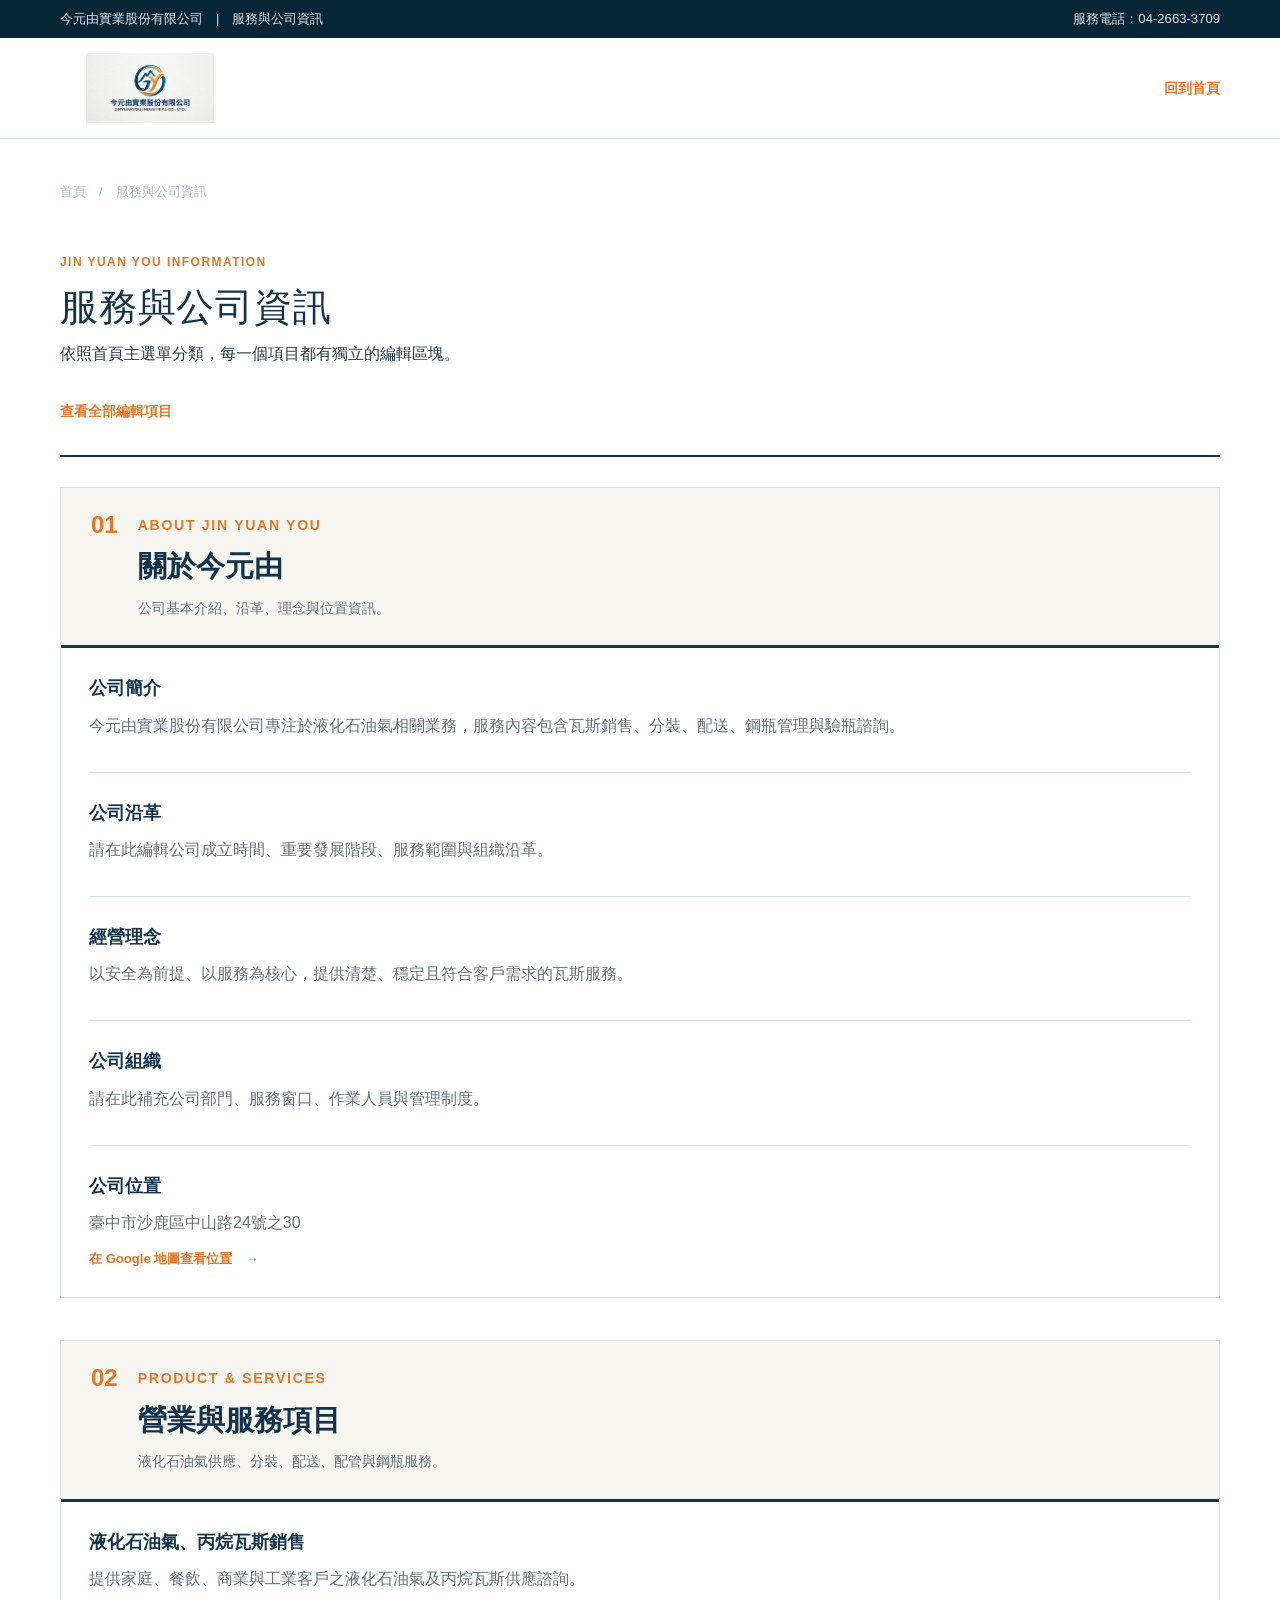
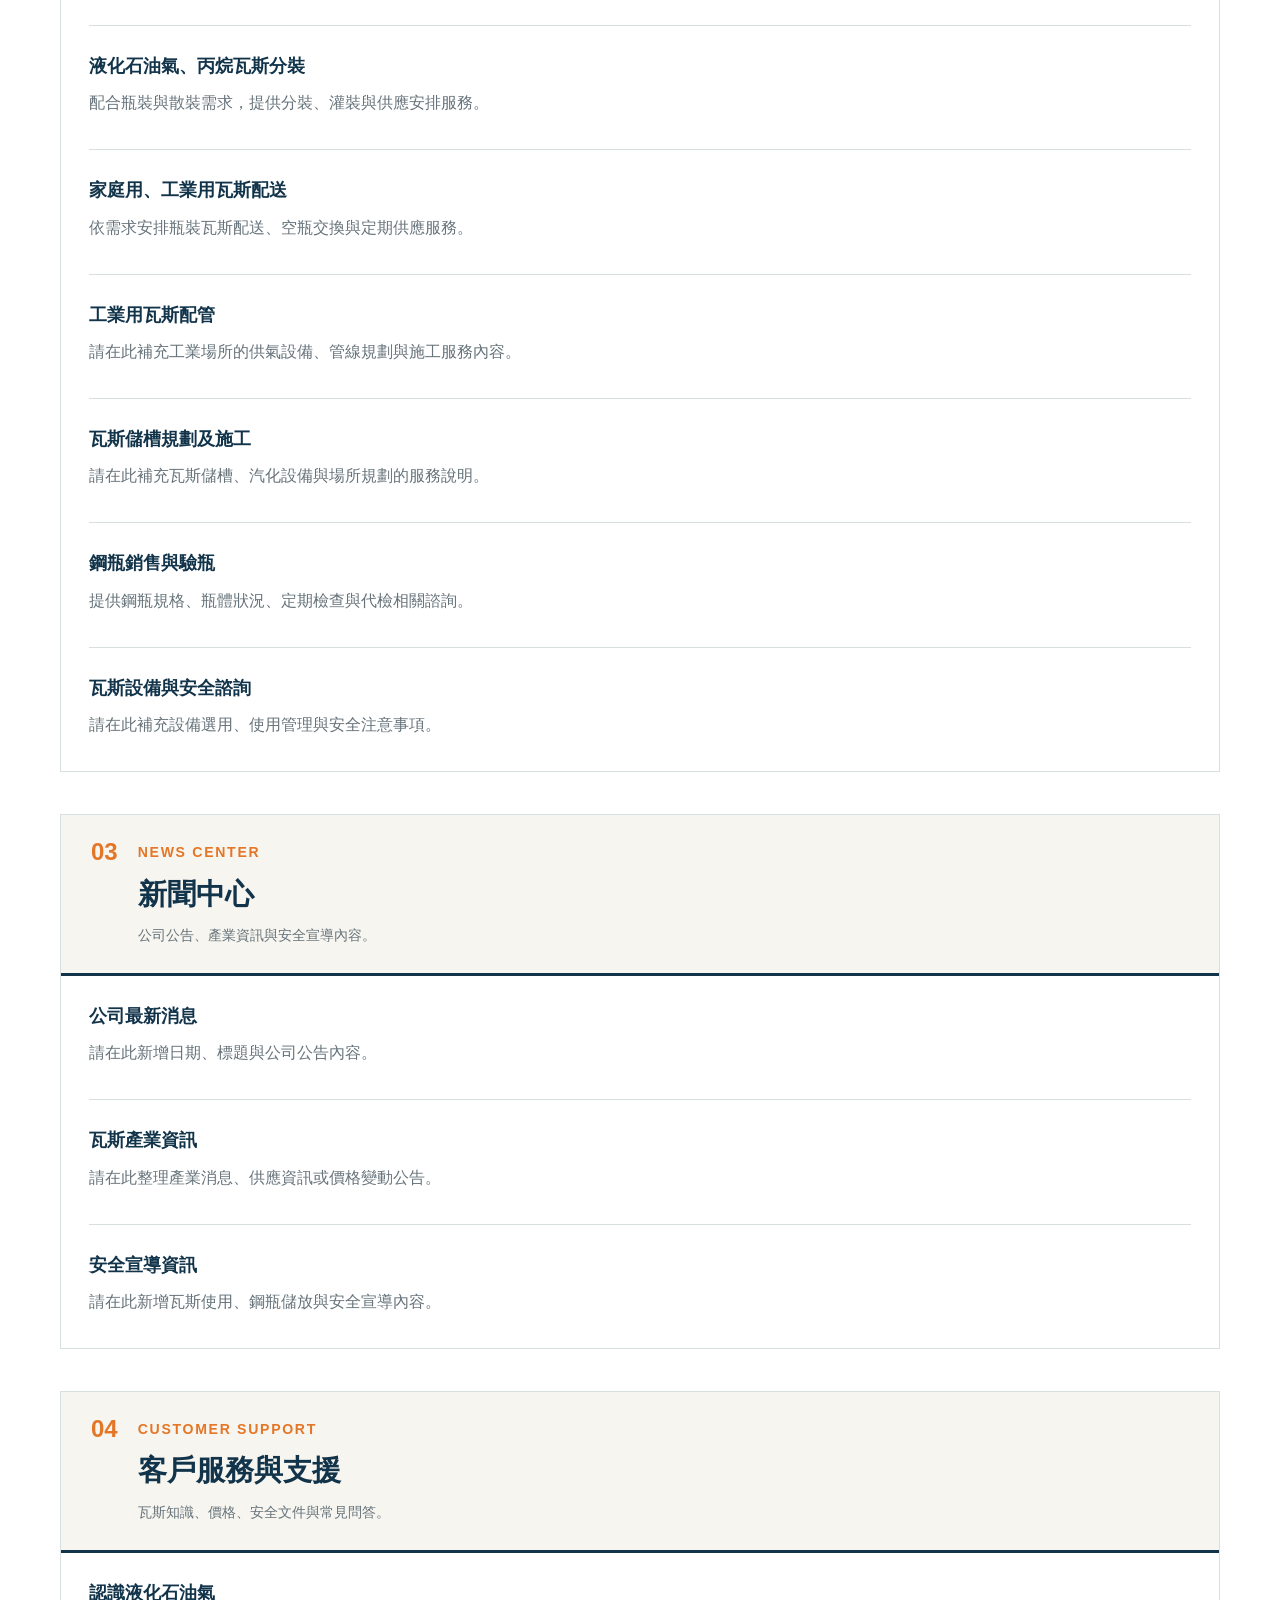
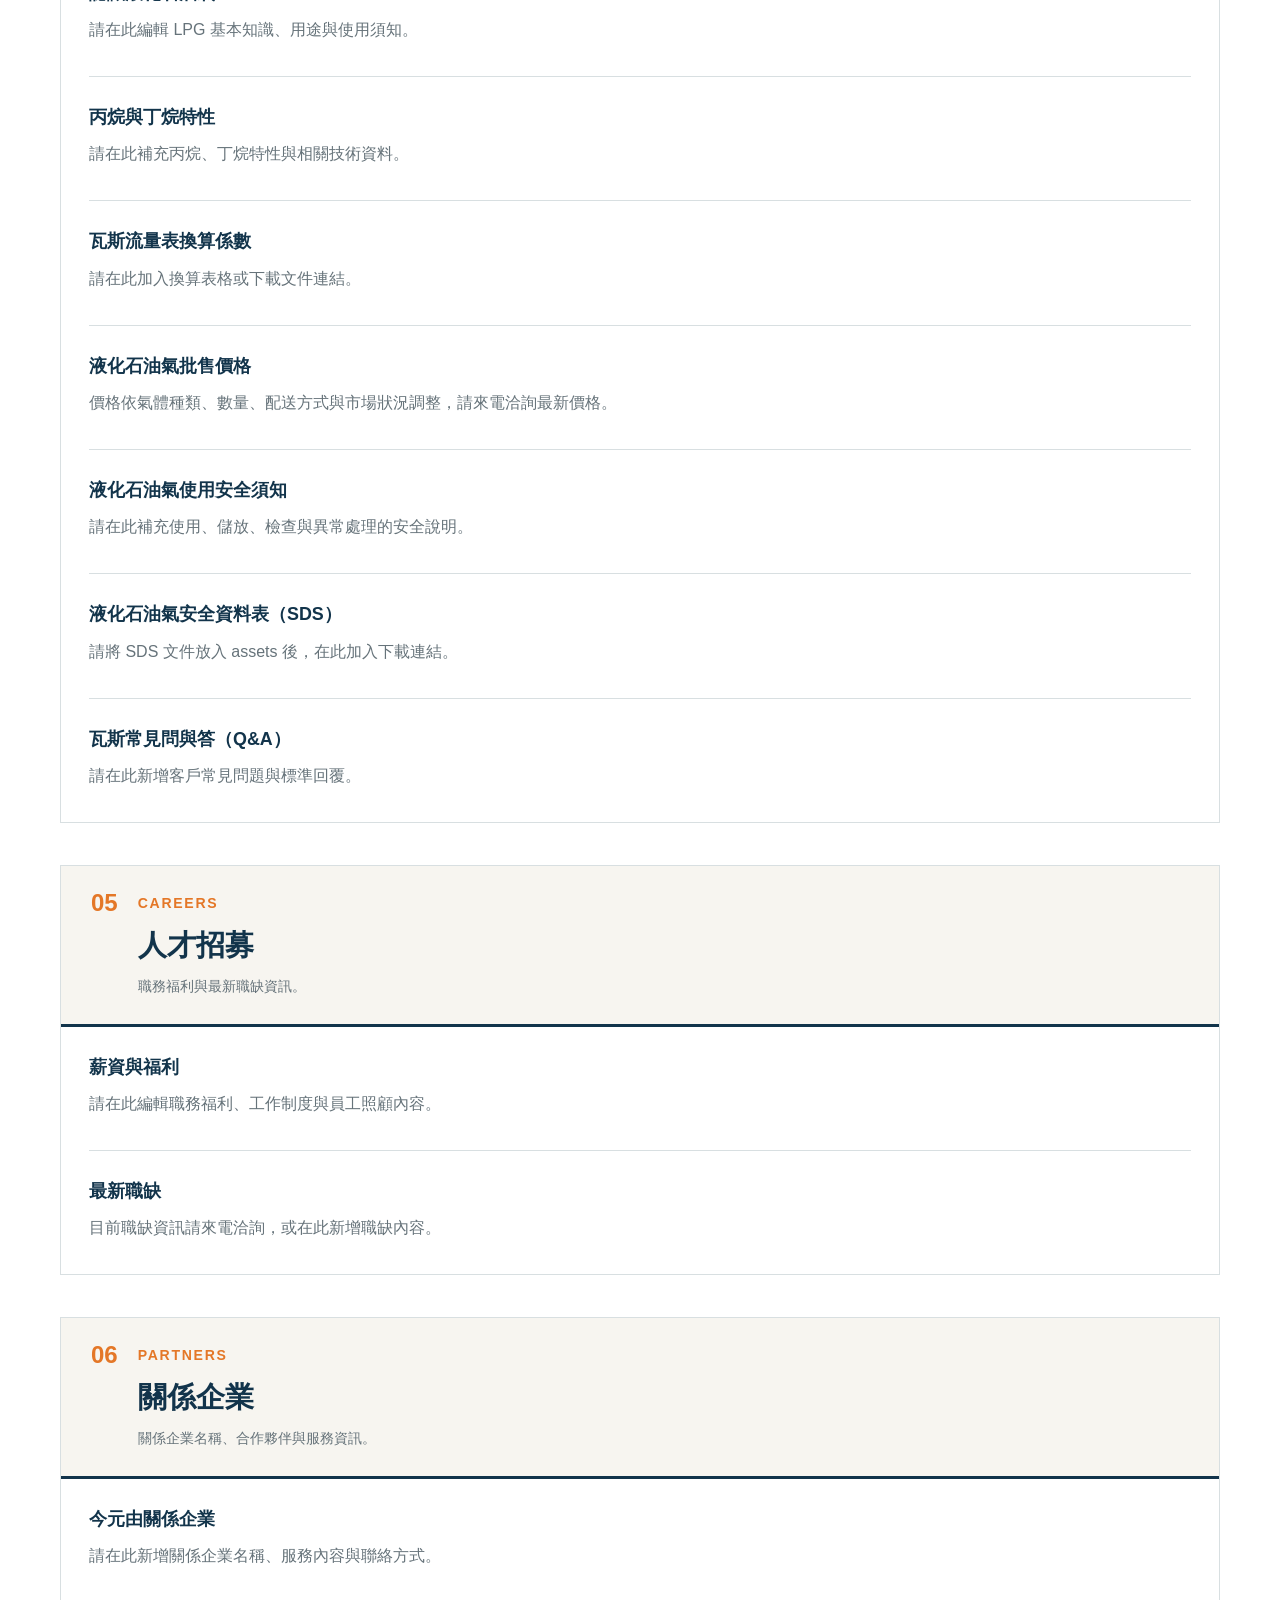
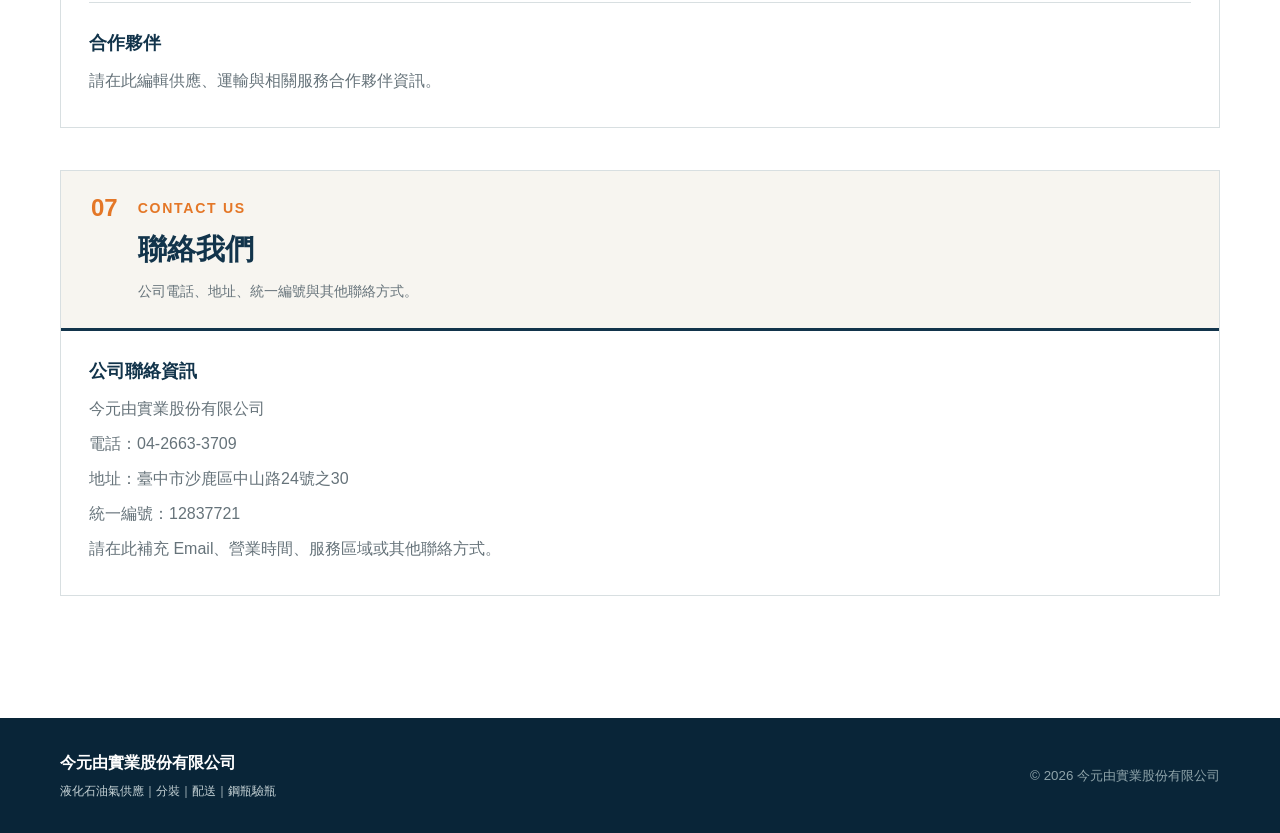
==== pages.html @ 60622612 "設定 Google 搜尋結果網站圖示" ====
<!DOCTYPE html>
<html lang="zh-Hant">
<head>
  <meta charset="UTF-8">
  <meta name="viewport" content="width=device-width, initial-scale=1.0">
  <meta name="description" content="今元由實業股份有限公司服務與公司資訊：液化石油氣銷售、分裝、配送、鋼瓶驗瓶、安全資料與聯絡方式。">
  <meta name="robots" content="index, follow">
  <link rel="canonical" href="https://www.jyulpg.com.tw/pages.html">
  <link rel="icon" type="image/svg+xml" href="/assets/favicon-logo.svg">
  <link rel="shortcut icon" type="image/svg+xml" href="/assets/favicon-logo.svg">
  <meta property="og:type" content="website">
  <meta property="og:locale" content="zh_TW">
  <meta property="og:title" content="服務與公司資訊｜今元由實業股份有限公司">
  <meta property="og:description" content="查看今元由實業股份有限公司的公司介紹、瓦斯服務、客戶支援與聯絡資訊。">
  <meta property="og:url" content="https://www.jyulpg.com.tw/pages.html">
  <meta property="og:image" content="https://www.jyulpg.com.tw/assets/favicon-logo.svg">
  <meta property="og:image:type" content="image/svg+xml">
  <meta property="og:image:width" content="300">
  <meta property="og:image:height" content="300">
  <title>服務與公司資訊｜今元由實業股份有限公司</title>
  <link rel="stylesheet" href="styles.css">
</head>
<body class="editable-page">
  <div class="utility-bar"><div class="container utility-inner"><span>今元由實業股份有限公司　|　服務與公司資訊</span><span>服務電話：04-2663-3709</span></div></div>
  <header class="site-header"><div class="container page-header"><a class="brand" href="https://jyulpg20010717.github.io/" aria-label="回到首頁"><img src="assets/logo.png" alt="今元由實業股份有限公司標誌"><span class="brand-name">今元由實業股份有限公司<small>JIN YUAN YOU INDUSTRIAL CO., LTD.</small></span></a><a class="back-home" href="https://jyulpg20010717.github.io/">回到首頁</a></div></header>
  <main class="page-main container">
    <p class="breadcrumb"><a href="https://jyulpg20010717.github.io/">首頁</a>　/　服務與公司資訊</p>
    <section class="page-intro"><p class="kicker">JIN YUAN YOU INFORMATION</p><h1>服務與公司資訊</h1><p>依照首頁主選單分類，每一個項目都有獨立的編輯區塊。</p><a class="all-content-link" href="pages.html">查看全部編輯項目</a></section>
    <section class="menu-category" id="about-menu"><div class="category-heading"><span>01</span><div><p class="kicker">ABOUT JIN YUAN YOU</p><h2>關於今元由</h2><p>公司基本介紹、沿革、理念與位置資訊。</p></div></div><div class="category-content"><section id="company-intro" class="editable-section"><h3>公司簡介</h3><p>今元由實業股份有限公司專注於液化石油氣相關業務，服務內容包含瓦斯銷售、分裝、配送、鋼瓶管理與驗瓶諮詢。</p></section><section id="company-history" class="editable-section"><h3>公司沿革</h3><p>請在此編輯公司成立時間、重要發展階段、服務範圍與組織沿革。</p></section><section id="business-philosophy" class="editable-section"><h3>經營理念</h3><p>以安全為前提、以服務為核心，提供清楚、穩定且符合客戶需求的瓦斯服務。</p></section><section id="organization" class="editable-section"><h3>公司組織</h3><p>請在此補充公司部門、服務窗口、作業人員與管理制度。</p></section><section id="company-location" class="editable-section"><h3>公司位置</h3><p>臺中市沙鹿區中山路24號之30</p><a class="text-link" href="https://www.google.com/maps/place/%E4%BB%8A%E5%85%83%E7%94%B1%E5%AF%A6%E6%A5%AD%E8%82%A1%E4%BB%BD%E6%9C%89%E9%99%90%E5%85%AC%E5%8F%B8/@24.2460235,120.5836838,16z" target="_blank" rel="noopener">在 Google 地圖查看位置　→</a></section></div></section>
    <section class="menu-category" id="services-menu"><div class="category-heading"><span>02</span><div><p class="kicker">PRODUCT &amp; SERVICES</p><h2>營業與服務項目</h2><p>液化石油氣供應、分裝、配送、配管與鋼瓶服務。</p></div></div><div class="category-content"><section id="gas-sales" class="editable-section"><h3>液化石油氣、丙烷瓦斯銷售</h3><p>提供家庭、餐飲、商業與工業客戶之液化石油氣及丙烷瓦斯供應諮詢。</p></section><section id="gas-filling" class="editable-section"><h3>液化石油氣、丙烷瓦斯分裝</h3><p>配合瓶裝與散裝需求，提供分裝、灌裝與供應安排服務。</p></section><section id="gas-delivery" class="editable-section"><h3>家庭用、工業用瓦斯配送</h3><p>依需求安排瓶裝瓦斯配送、空瓶交換與定期供應服務。</p></section><section id="gas-piping" class="editable-section"><h3>工業用瓦斯配管</h3><p>請在此補充工業場所的供氣設備、管線規劃與施工服務內容。</p></section><section id="gas-tank" class="editable-section"><h3>瓦斯儲槽規劃及施工</h3><p>請在此補充瓦斯儲槽、汽化設備與場所規劃的服務說明。</p></section><section id="gas-bottle" class="editable-section"><h3>鋼瓶銷售與驗瓶</h3><p>提供鋼瓶規格、瓶體狀況、定期檢查與代檢相關諮詢。</p></section><section id="gas-equipment" class="editable-section"><h3>瓦斯設備與安全諮詢</h3><p>請在此補充設備選用、使用管理與安全注意事項。</p></section></div></section>
    <section class="menu-category" id="news-menu"><div class="category-heading"><span>03</span><div><p class="kicker">NEWS CENTER</p><h2>新聞中心</h2><p>公司公告、產業資訊與安全宣導內容。</p></div></div><div class="category-content"><section id="company-news" class="editable-section"><h3>公司最新消息</h3><p>請在此新增日期、標題與公司公告內容。</p></section><section id="industry-news" class="editable-section"><h3>瓦斯產業資訊</h3><p>請在此整理產業消息、供應資訊或價格變動公告。</p></section><section id="safety-news" class="editable-section"><h3>安全宣導資訊</h3><p>請在此新增瓦斯使用、鋼瓶儲放與安全宣導內容。</p></section></div></section>
    <section class="menu-category" id="support-menu"><div class="category-heading"><span>04</span><div><p class="kicker">CUSTOMER SUPPORT</p><h2>客戶服務與支援</h2><p>瓦斯知識、價格、安全文件與常見問答。</p></div></div><div class="category-content"><section id="lpg-knowledge" class="editable-section"><h3>認識液化石油氣</h3><p>請在此編輯 LPG 基本知識、用途與使用須知。</p></section><section id="gas-properties" class="editable-section"><h3>丙烷與丁烷特性</h3><p>請在此補充丙烷、丁烷特性與相關技術資料。</p></section><section id="flow-rate" class="editable-section"><h3>瓦斯流量表換算係數</h3><p>請在此加入換算表格或下載文件連結。</p></section><section id="lpg-price" class="editable-section"><h3>液化石油氣批售價格</h3><p>價格依氣體種類、數量、配送方式與市場狀況調整，請來電洽詢最新價格。</p></section><section id="gas-safety" class="editable-section"><h3>液化石油氣使用安全須知</h3><p>請在此補充使用、儲放、檢查與異常處理的安全說明。</p></section><section id="lpg-sds" class="editable-section"><h3>液化石油氣安全資料表（SDS）</h3><p>請將 SDS 文件放入 assets 後，在此加入下載連結。</p></section><section id="gas-qa" class="editable-section"><h3>瓦斯常見問與答（Q&amp;A）</h3><p>請在此新增客戶常見問題與標準回覆。</p></section></div></section>
    <section class="menu-category" id="careers-menu"><div class="category-heading"><span>05</span><div><p class="kicker">CAREERS</p><h2>人才招募</h2><p>職務福利與最新職缺資訊。</p></div></div><div class="category-content"><section id="benefits" class="editable-section"><h3>薪資與福利</h3><p>請在此編輯職務福利、工作制度與員工照顧內容。</p></section><section id="jobs" class="editable-section"><h3>最新職缺</h3><p>目前職缺資訊請來電洽詢，或在此新增職缺內容。</p></section></div></section>
    <section class="menu-category" id="partners-menu"><div class="category-heading"><span>06</span><div><p class="kicker">PARTNERS</p><h2>關係企業</h2><p>關係企業名稱、合作夥伴與服務資訊。</p></div></div><div class="category-content"><section id="partners" class="editable-section"><h3>今元由關係企業</h3><p>請在此新增關係企業名稱、服務內容與聯絡方式。</p></section><section id="cooperation" class="editable-section"><h3>合作夥伴</h3><p>請在此編輯供應、運輸與相關服務合作夥伴資訊。</p></section></div></section>
    <section class="menu-category" id="contact-menu"><div class="category-heading"><span>07</span><div><p class="kicker">CONTACT US</p><h2>聯絡我們</h2><p>公司電話、地址、統一編號與其他聯絡方式。</p></div></div><div class="category-content"><section id="contact-info" class="editable-section"><h3>公司聯絡資訊</h3><p>今元由實業股份有限公司</p><p>電話：04-2663-3709</p><p>地址：臺中市沙鹿區中山路24號之30</p><p>統一編號：12837721</p><p>請在此補充 Email、營業時間、服務區域或其他聯絡方式。</p></section></div></section>
  </main>
  <footer class="site-footer"><div class="container footer-inner"><div><strong>今元由實業股份有限公司</strong><p>液化石油氣供應｜分裝｜配送｜鋼瓶驗瓶</p></div><small>© <span id="year"></span> 今元由實業股份有限公司</small></div></footer>
  <script src="script.js"></script>
</body>
</html>
---- styles.css ----
:root { --navy:#12344b; --deep:#092538; --orange:#e47727; --cream:#f7f5f0; --paper:#fff; --ink:#263b48; --muted:#66737a; --line:#d8dfe1; }
* { box-sizing:border-box; }
html { scroll-behavior:smooth; }
body { margin:0; color:var(--ink); background:var(--paper); font-family:"Noto Sans TC",sans-serif; line-height:1.75; }
a { color:inherit; text-decoration:none; }
button,input,textarea { font:inherit; }
.container { width:min(1160px,calc(100% - 40px)); margin:0 auto; }
.utility-bar { background:var(--deep); color:#dce5e8; font-size:.82rem; }
.utility-inner { min-height:38px; display:flex; align-items:center; justify-content:space-between; }
.site-header { background:#fff; border-bottom:1px solid var(--line); position:sticky; top:0; z-index:10; }
.header-inner { min-height:86px; display:flex; align-items:center; justify-content:space-between; gap:28px; }
.brand { display:flex; align-items:center; gap:13px; color:var(--navy); }
.brand-mark { width:45px; height:45px; display:grid; place-items:center; background:var(--orange); color:#fff; font-weight:900; letter-spacing:.04em; }
.brand-name { font-size:1.12rem; font-weight:900; letter-spacing:.05em; line-height:1.3; }
.brand-name small { display:block; color:#849096; font-size:.56rem; letter-spacing:.08em; font-weight:400; }
.main-nav { display:flex; align-items:center; gap:4px; }
.main-nav a { padding:28px 15px; color:#40545d; font-size:.92rem; border-bottom:3px solid transparent; }
.main-nav a:hover,.main-nav a:focus { color:var(--orange); border-bottom-color:var(--orange); }
.main-nav .nav-contact { background:var(--orange); color:#fff; margin-left:10px; padding:10px 19px; border-bottom:0; }
.nav-toggle { display:none; border:1px solid var(--line); background:#fff; color:var(--navy); padding:6px 12px; cursor:pointer; }
.hero { background:linear-gradient(110deg,var(--deep) 0%,var(--navy) 58%,#1c5268 100%); color:#fff; border-bottom:7px solid var(--orange); }
.hero-inner { min-height:445px; display:grid; grid-template-columns:1.35fr .65fr; align-items:center; gap:60px; padding:52px 0; }
.breadcrumb { color:#afc1c7; font-size:.8rem; margin:0 0 24px; }
.kicker { color:var(--orange); font-size:.75rem; font-weight:700; letter-spacing:.12em; margin:0 0 9px; }
.hero .kicker { color:#ffb77d; }
h1,h2,h3,p { margin-top:0; }
h1 { font-size:clamp(2.3rem,4vw,3.8rem); line-height:1.28; letter-spacing:.02em; margin-bottom:17px; font-weight:500; }
h1 strong { color:#fff; font-weight:900; }
.hero-text { max-width:650px; color:#dbe5e7; font-size:1rem; }
.hero-links { display:flex; gap:12px; margin-top:27px; flex-wrap:wrap; }
.button { display:inline-block; border:1px solid transparent; padding:9px 22px; font-weight:700; cursor:pointer; }
.button-primary { background:var(--orange); color:#fff; }
.button-primary:hover { background:#c95d13; }
.button-outline { border-color:#abc2c7; color:#fff; }
.button-outline:hover { border-color:#fff; }
.hero-notice { background:#fff; color:var(--ink); border-top:5px solid var(--orange); padding:27px 28px 24px; box-shadow:0 12px 28px #06182455; }
.notice-title { color:var(--navy); font-size:1.2rem; font-weight:900; border-bottom:1px solid var(--line); padding-bottom:12px; }
.notice-date { color:var(--orange); font-size:.8rem; margin-top:15px; }
.hero-notice p { color:var(--muted); font-size:.88rem; line-height:1.8; }
.hero-notice a,.text-link,.information-card b,.service-entry a { color:var(--orange); font-weight:700; font-size:.86rem; }
.quick-links { background:var(--cream); border-bottom:1px solid var(--line); }
.quick-grid { display:grid; grid-template-columns:repeat(4,1fr); }
.quick-grid>a { display:flex; align-items:center; gap:12px; min-height:102px; padding:17px 19px; border-right:1px solid var(--line); }
.quick-grid>a:first-child { border-left:1px solid var(--line); }
.quick-icon { color:var(--orange); font-weight:900; font-size:1.2rem; }
.quick-grid b,.quick-grid small { display:block; }
.quick-grid b { color:var(--navy); font-size:.9rem; }
.quick-grid small { color:var(--muted); font-size:.74rem; }
.quick-grid i { color:var(--orange); font-style:normal; margin-left:auto; }
.content-section { padding:78px 0; }
.two-column { display:grid; grid-template-columns:.72fr 1.28fr; gap:80px; }
.section-heading h2,.section-title-row h2,.safety-copy h2,.contact-copy h2 { color:var(--navy); font-size:2.1rem; line-height:1.35; margin:0; }
.heading-line { width:48px; height:3px; background:var(--orange); display:block; margin-top:19px; }
.section-text h3 { color:var(--navy); font-size:1.35rem; margin-bottom:15px; }
.section-text p { color:var(--muted); font-size:.95rem; }
.services-section { background:var(--cream); border-top:1px solid #ebe8df; border-bottom:1px solid #ebe8df; }
.section-title-row { display:flex; align-items:end; justify-content:space-between; gap:30px; margin-bottom:28px; }
.section-title-row>p { max-width:390px; color:var(--muted); margin:0; font-size:.9rem; }
.service-list { border-top:2px solid var(--navy); }
.service-entry { display:grid; grid-template-columns:60px 1fr 130px; align-items:center; gap:20px; padding:22px 15px; border-bottom:1px solid var(--line); }
.service-entry>span { color:var(--orange); font-size:1.25rem; font-weight:900; }
.service-entry h3 { color:var(--navy); margin:0 0 3px; font-size:1.1rem; }
.service-entry p { color:var(--muted); margin:0; font-size:.88rem; }
.service-entry a { text-align:right; }
.safety-section { background:var(--navy); color:#fff; padding:68px 0; }
.safety-grid { display:grid; grid-template-columns:1fr 1fr; gap:75px; align-items:center; }
.safety-copy h2 { color:#fff; margin-bottom:17px; }
.safety-copy>p:last-child { color:#c9d8dc; max-width:530px; }
.safety-points { border-left:1px solid #6c8992; }
.safety-points>div { display:flex; gap:25px; padding:14px 0 14px 25px; border-bottom:1px solid #416471; }
.safety-points b { color:#ffb77d; min-width:62px; }
.safety-points span { color:#dce7e9; font-size:.9rem; }
.information-grid { display:grid; grid-template-columns:repeat(3,1fr); gap:20px; }
.information-card { display:block; border:1px solid var(--line); border-top:4px solid var(--orange); padding:25px 23px; background:#fff; }
.information-card:hover { box-shadow:0 8px 20px #14334818; }
.information-card>span { color:var(--orange); font-size:.75rem; font-weight:700; }
.information-card h3 { color:var(--navy); margin:9px 0 10px; font-size:1.12rem; }
.information-card p { color:var(--muted); font-size:.86rem; min-height:58px; }
.contact-section { background:#eef2f2; padding:78px 0; }
.contact-grid { display:grid; grid-template-columns:1fr 1fr; gap:65px; }
.contact-copy h2 { margin-bottom:15px; }
.contact-copy>p { color:var(--muted); }
dl { margin:25px 0; }
dl div { display:flex; padding:9px 0; border-bottom:1px solid #d4dddd; font-size:.9rem; }
dt { width:85px; color:#718087; }
dd { margin:0; color:var(--navy); font-weight:700; }
.contact-panel { background:#fff; padding:29px 31px; border-top:4px solid var(--navy); }
.contact-panel h3 { color:var(--navy); margin-bottom:5px; }
.contact-panel>p { color:var(--muted); font-size:.85rem; }
.contact-form { display:grid; gap:13px; }
.contact-form label { color:var(--navy); font-size:.86rem; font-weight:700; }
.contact-form input,.contact-form textarea { display:block; width:100%; margin-top:5px; padding:10px 12px; border:1px solid var(--line); background:#fafbfb; color:var(--ink); }
.contact-form textarea { resize:vertical; }
.site-footer { background:var(--deep); color:#c5d2d5; padding:31px 0; }
.footer-inner { display:grid; grid-template-columns:1.4fr 1fr auto; gap:30px; align-items:center; }
.footer-inner strong { color:#fff; }
.footer-inner p { margin:4px 0 0; font-size:.77rem; }
.footer-inner small { color:#8fa4aa; }
.footer-links { display:flex; gap:16px; flex-wrap:wrap; font-size:.8rem; }
.footer-links a:hover { color:#fff; }
.reveal { opacity:0; transform:translateY(14px); transition:opacity .45s ease,transform .45s ease; }
.reveal.is-visible { opacity:1; transform:none; }
@media (max-width:900px) { .main-nav { display:none; position:absolute; top:86px; left:20px; right:20px; max-height:calc(100dvh - 86px); overflow-y:auto; overscroll-behavior:contain; padding:10px; background:#fff; box-shadow:0 8px 20px #102b3b25; border:1px solid var(--line); flex-direction:column; align-items:stretch; } .main-nav.open { display:flex; } .main-nav a { padding:10px 13px; border-bottom:1px solid var(--line); } .main-nav .nav-contact { margin:5px 0 0; text-align:center; } .nav-toggle { display:block; } .hero-inner,.two-column,.safety-grid,.contact-grid { grid-template-columns:1fr; gap:35px; } .hero-inner { padding:48px 0 60px; } .hero-notice { max-width:540px; } .footer-inner { grid-template-columns:1fr 1fr; } .footer-inner small { grid-column:1/-1; } }
@media (max-width:620px) { .container { width:min(100% - 28px,1160px); } .utility-inner { justify-content:center; text-align:center; padding:7px 0; } .utility-inner span:last-child { display:none; } .brand-name { font-size:1rem; } .brand-name small { display:none; } .quick-grid,.information-grid { grid-template-columns:1fr 1fr; } .quick-grid>a { min-height:88px; padding:12px 10px; } .quick-grid>a:nth-child(odd) { border-left:1px solid var(--line); } .quick-grid>a:nth-child(n+3) { border-top:1px solid var(--line); } .section-title-row { display:block; } .section-title-row>p { margin-top:13px; } .service-entry { grid-template-columns:42px 1fr; gap:10px; padding:18px 5px; } .service-entry a { grid-column:2; text-align:left; } .content-section,.contact-section { padding:55px 0; } .footer-inner { grid-template-columns:1fr; } .footer-inner small { grid-column:auto; } }

.hero-image { position:relative; min-height:310px; background:#d6e0e1; }
.hero-image img { width:100%; height:310px; object-fit:cover; }
.hero-caption { position:absolute; left:0; right:0; bottom:0; padding:14px 18px; background:#092538dd; color:#fff; font-size:1rem; font-weight:700; }
.hero-caption small { color:#ffbd8a; font-size:.76rem; font-weight:400; }
.quick-grid>a { flex-direction:column; align-items:flex-start; justify-content:center; gap:1px; }
.quick-grid>a span { color:var(--muted); font-size:.78rem; }
.quick-grid>a b { font-size:1rem; }
.about-grid { display:grid; grid-template-columns:.65fr 1.35fr; gap:80px; }
.about-copy { max-width:700px; }
.about-copy h3 { color:var(--navy); font-size:1.35rem; }
.about-copy p { color:var(--muted); font-size:.96rem; }
.section-title { margin-bottom:28px; }
.section-title h2 { color:var(--navy); font-size:2.1rem; margin:0 0 5px; }
.section-title>p:last-child { color:var(--muted); margin:0; }
.service-grid { display:grid; grid-template-columns:repeat(3,1fr); gap:20px; }
.service-grid article { background:#fff; border:1px solid var(--line); }
.service-grid article img { width:100%; height:150px; object-fit:cover; border-bottom:3px solid var(--orange); }
.service-grid article>div { padding:18px 19px 20px; }
.service-grid h3 { color:var(--navy); font-size:1.05rem; margin:0 0 7px; }
.service-grid p { color:var(--muted); font-size:.84rem; min-height:50px; margin-bottom:13px; }
.service-grid a { color:var(--orange); font-weight:700; font-size:.82rem; }
.service-text { display:flex; gap:15px; padding:23px 19px; border-top:3px solid var(--navy) !important; }
.service-text>span { color:var(--orange); font-size:1.2rem; font-weight:900; }
.service-text>div { padding:0 !important; }
.service-text p { min-height:0; }
.information-section { background:#fff; border-top:1px solid var(--line); padding:78px 0; }
.information-grid { display:grid; grid-template-columns:1.3fr .7fr; gap:60px; align-items:start; }
.price-block h2,.sds-block h2 { color:var(--navy); font-size:2rem; margin:0 0 10px; }
.intro,.sds-block>p { color:var(--muted); font-size:.88rem; }
table { border-collapse:collapse; width:100%; margin-top:22px; font-size:.86rem; }
th { background:var(--navy); color:#fff; text-align:left; font-weight:500; }
th,td { padding:12px 14px; border:1px solid var(--line); }
td { color:var(--muted); }
.sds-block { background:var(--cream); border-top:4px solid var(--orange); padding:25px 27px; }
.sds-block ul { color:var(--ink); padding-left:20px; font-size:.88rem; }
.sds-block a { color:var(--orange); font-weight:700; font-size:.86rem; }
.contact-grid { display:grid; grid-template-columns:1fr 1fr; gap:70px; }
.contact-grid h2 { color:var(--navy); font-size:2.1rem; margin:0 0 12px; }
.contact-grid>div>p { color:var(--muted); }
.contact-box { background:#fff; padding:28px 30px; border-top:4px solid var(--navy); }
.contact-box h3 { color:var(--navy); margin:0 0 4px; }
.contact-box>p { color:var(--muted); font-size:.83rem; }
.contact-box { padding:0; overflow:hidden; }
.map-heading { display:flex; gap:14px; align-items:center; padding:22px 25px; background:#fff; border-bottom:1px solid var(--line); }
.map-heading h3 { margin:0; color:var(--navy); }
.map-heading p { margin:2px 0 0; color:var(--muted); font-size:.8rem; }
.map-pin { width:38px; height:38px; display:grid; place-items:center; border:2px dotted #ffb49a; border-radius:50%; color:#f4513e; font-size:1.25rem; }
.contact-box iframe { display:block; width:100%; height:315px; border:0; }
.map-link { display:block; padding:13px 25px; color:var(--orange); font-size:.84rem; font-weight:700; background:#fff; }
.contact-grid>div:first-child { background:#fff; padding:27px 28px; }
.contact-grid>div:first-child dl div { background:#fff; padding:17px 0; border-bottom:1px solid var(--line); }
.footer-inner { display:grid; grid-template-columns:1.2fr 1fr auto; gap:30px; align-items:center; }
.footer-inner b { color:#fff; font-size:.82rem; }
@media (max-width:900px) { .about-grid,.information-grid,.contact-grid { grid-template-columns:1fr; gap:35px; } .service-grid { grid-template-columns:repeat(2,1fr); } }
@media (max-width:620px) { .service-grid { grid-template-columns:1fr; } .hero-image,.hero-image img { min-height:220px; height:220px; } table { font-size:.75rem; } th,td { padding:9px 7px; } }

.brand { min-width:230px; }
.brand img { width:220px; height:82px; object-fit:contain; }
.brand-name { display:none; }
.header-inner { min-height:100px; }
.main-nav { gap:0; }
.nav-group { position:relative; }
.nav-group>a span { color:var(--navy); font-size:1rem; }
.dropdown { display:none; position:absolute; top:100%; left:0; width:225px; padding:9px 0; background:#fff; border-top:3px solid var(--orange); box-shadow:0 8px 18px #18384a22; z-index:20; }
.dropdown.wide { width:285px; }
.dropdown.support-menu { width:300px; }
.dropdown a { display:block; padding:8px 17px; border:0; color:var(--ink); white-space:nowrap; font-size:.86rem; }
.dropdown a:hover { color:var(--orange); background:var(--cream); border:0; }
.nav-group:hover .dropdown,.nav-group:focus-within .dropdown { display:block; }
.price-button { background:var(--orange); color:#fff !important; padding:9px 13px !important; margin-left:8px; border:0 !important; }
.hero { background:#dfe8e8; border:0; }
.hero-slides { height:450px; position:relative; overflow:hidden; }
.hero-slides>img { width:100%; height:100%; object-fit:cover; opacity:.94; }
.hero-overlay { position:absolute; inset:0; display:flex; align-items:center; background:linear-gradient(90deg,#092538d9 0%,#0925387d 45%,transparent 80%); color:#fff; }
.hero-overlay h1 { font-size:3rem; margin:0 0 12px; }
.hero-overlay p:not(.kicker) { max-width:510px; color:#e4edef; margin-bottom:22px; }
.feature-strip { background:#fff; border-bottom:1px solid var(--line); }
.feature-grid { display:grid; grid-template-columns:repeat(4,1fr); }
.feature-grid>a { display:grid; grid-template-columns:38px 1fr 18px; gap:9px; align-items:center; min-height:100px; padding:14px; border-right:1px solid var(--line); }
.feature-grid>a:first-child { border-left:1px solid var(--line); }
.feature-grid>a>span { color:var(--orange); font-weight:900; font-size:1.2rem; }
.feature-grid h3 { color:var(--navy); font-size:.95rem; margin:0; }
.feature-grid p { color:var(--muted); font-size:.75rem; margin:2px 0 0; }
.feature-grid>b { color:var(--orange); }
.content-section { padding:75px 0; }
.split { display:grid; grid-template-columns:.7fr 1.3fr; gap:80px; }
.section-title h2 { color:var(--navy); font-size:2.15rem; margin:0; }
.section-title>span { display:block; width:45px; height:3px; background:var(--orange); margin-top:15px; }
.split>div:last-child h3 { color:var(--navy); font-size:1.3rem; }
.split>div:last-child p,.muted { color:var(--muted); font-size:.95rem; }
.services-section { background:var(--cream); padding:75px 0; border-top:1px solid var(--line); border-bottom:1px solid var(--line); }
.centered { text-align:center; }
.centered .kicker,.centered h2 { text-align:center; }
.service-grid { display:grid; grid-template-columns:repeat(3,1fr); gap:20px; }
.service-grid article { background:#fff; border:1px solid var(--line); }
.service-grid article>img { width:100%; height:145px; object-fit:cover; border-bottom:3px solid var(--orange); }
.service-grid article>div { padding:17px 18px 20px; }
.service-grid h3 { color:var(--navy); font-size:1rem; margin:0 0 8px; }
.service-grid p { color:var(--muted); font-size:.83rem; min-height:49px; margin-bottom:12px; }
.service-grid a,.text-link,.safety-box a { color:var(--orange); font-weight:700; font-size:.82rem; }
.service-row { border-top:3px solid var(--navy) !important; padding:20px 19px; }
.service-row>div { padding:0 !important; }
.service-row b { color:var(--orange); font-size:1.1rem; }
.service-row p { min-height:0; }
.information-section { padding:75px 0; }
.info-grid { display:grid; grid-template-columns:1.35fr .65fr; gap:55px; }
.info-grid h2,.news-section h2,.support-section h2,.simple-section h2 { color:var(--navy); font-size:2rem; margin:0 0 8px; }
table { width:100%; border-collapse:collapse; margin-top:22px; font-size:.84rem; }
th { background:var(--navy); color:#fff; padding:11px 13px; text-align:left; font-weight:500; }
td { padding:11px 13px; border:1px solid var(--line); color:var(--muted); }
.safety-box { padding:27px; background:var(--cream); border-top:4px solid var(--orange); }
.safety-box p { color:var(--muted); font-size:.87rem; }
.news-section { padding:65px 0; background:#eef2f2; }
.news-list { border-top:2px solid var(--navy); }
.news-list a { display:grid; grid-template-columns:125px 1fr 25px; gap:15px; padding:15px 10px; border-bottom:1px solid var(--line); color:var(--ink); font-size:.9rem; }
.news-list time { color:var(--orange); }
.news-list b { color:var(--orange); }
.support-section { padding:62px 0; background:var(--navy); color:#fff; }
.support-grid { display:grid; grid-template-columns:1fr 1fr; gap:70px; align-items:center; }
.support-section h2 { color:#fff; }
.support-section p { color:#cbdadd; }
.support-links { border-left:1px solid #77939a; }
.support-links a { display:block; padding:11px 20px; border-bottom:1px solid #446873; color:#fff; }
.support-links a:hover { color:#ffb77d; }
.simple-section { padding:55px 0; }
.simple-section.light { background:var(--cream); }
.simple-section p { color:var(--muted); }
.contact-section { background:#eef2f2; padding:75px 0; }
.contact-grid { display:grid; grid-template-columns:1fr 1fr; gap:65px; }
.contact-grid h2 { color:var(--navy); font-size:2.1rem; margin:0 0 12px; }
.contact-grid>div>p { color:var(--muted); }
dl { margin:25px 0; }
dl div { display:flex; padding:9px 0; border-bottom:1px solid #d4dddd; font-size:.9rem; }
dt { width:85px; color:#718087; }
dd { margin:0; color:var(--navy); font-weight:700; }
.contact-box { background:#fff; padding:28px 30px; border-top:4px solid var(--navy); }
.contact-box h3 { color:var(--navy); margin:0 0 4px; }
.contact-box>p { color:var(--muted); font-size:.83rem; }
.footer-inner { display:grid; grid-template-columns:1.2fr 1fr auto; gap:30px; align-items:center; }
@media (max-width:900px) { .main-nav { align-items:stretch; } .nav-group>a { display:block; } .hero-slides { height:390px; } .feature-grid,.service-grid,.info-grid,.contact-grid,.support-grid,.split { grid-template-columns:1fr 1fr; gap:30px; } .feature-grid>a:nth-child(odd) { border-left:1px solid var(--line); } .dropdown { position:static; width:auto !important; box-shadow:none; border-top:1px solid var(--line); } .nav-group:hover .dropdown { display:none; } .nav-group:focus-within .dropdown { display:block; } }
@media (max-width:900px) { .nav-group.expanded .dropdown { display:block; } }
@media (max-width:620px) { .hero-slides { height:420px; } .hero-overlay h1 { font-size:2.2rem; } .feature-grid,.service-grid,.info-grid,.contact-grid,.support-grid,.split { grid-template-columns:1fr; } .feature-grid>a { border-left:1px solid var(--line); } .news-list a { grid-template-columns:90px 1fr 15px; font-size:.82rem; } .footer-inner { grid-template-columns:1fr; } }

.contact-section .contact-grid { align-items:stretch; }
.contact-section .contact-grid > div:first-child { background:transparent; padding:0; }
.contact-section .contact-grid > div:first-child > p:not(.kicker) { max-width:520px; }
.contact-section dl { display:grid; grid-template-columns:1fr 1fr; gap:22px; margin:25px 0 0; }
.contact-section dl div { display:block; min-height:104px; padding:23px 20px; background:#fff; border:0; text-align:center; box-shadow:0 5px 18px rgba(20,48,63,.06); }
.contact-section dl div:first-child { grid-column:1 / -1; min-height:112px; }
.contact-section dt { width:auto; color:var(--orange); font-size:.82rem; font-weight:700; margin-bottom:6px; }
.contact-section dd { color:var(--navy); font-size:.94rem; }
.contact-section .contact-box { height:100%; min-height:440px; padding:0; border-top:4px solid var(--orange); overflow:hidden; }
.contact-section .contact-box iframe { height:365px; }
.contact-section .map-heading { padding:18px 23px; }
@media (max-width:620px) { .contact-section dl { grid-template-columns:1fr; } .contact-section dl div:first-child { grid-column:auto; } .contact-section .contact-box { min-height:380px; } .contact-section .contact-box iframe { height:290px; } }

.page-header { min-height:100px; display:flex; align-items:center; justify-content:space-between; }
.back-home { color:var(--orange); font-weight:700; font-size:.88rem; }
.page-main { padding:42px 0 80px; }
.page-intro { padding:25px 0 30px; border-bottom:2px solid var(--navy); margin-bottom:30px; }
.page-intro h1 { color:var(--navy); font-size:2.4rem; margin:0 0 8px; }
.page-intro>p:last-child { color:var(--muted); margin:0; }
.all-content-link { display:inline-block; margin-top:16px; color:var(--orange); font-size:.86rem; font-weight:700; }
.menu-category[hidden],.editable-section[hidden] { display:none; }
.selected-edit-section { border-left:4px solid var(--orange); padding-left:22px; background:var(--cream); }
.editable-section { max-width:850px; padding:35px 0; border-bottom:1px solid var(--line); scroll-margin-top:115px; }
.editable-section h2 { color:var(--navy); font-size:1.7rem; margin:0 0 12px; }
.editable-section h3 { color:var(--navy); font-size:1.15rem; }
.editable-section p { color:var(--muted); }
.editable-section:target { border-left:4px solid var(--orange); padding-left:20px; background:var(--cream); }
.menu-category { margin:0 0 42px; border:1px solid var(--line); background:#fff; scroll-margin-top:115px; }
.category-heading { display:flex; gap:20px; align-items:flex-start; padding:25px 30px; background:var(--cream); border-bottom:3px solid var(--navy); }
.category-heading>span { color:var(--orange); font-size:1.5rem; font-weight:900; line-height:1; }
.category-heading h2 { color:var(--navy); font-size:1.8rem; margin:0 0 4px; }
.category-heading p { color:var(--muted); margin:0; font-size:.88rem; }
.category-heading .kicker { color:var(--orange); margin-bottom:4px; }
.category-content { padding:0 28px; }
.category-content .editable-section { max-width:none; padding:25px 0; }
.category-content .editable-section:last-child { border-bottom:0; }
.category-content .editable-section h3 { margin:0 0 7px; color:var(--navy); font-size:1.12rem; }
.category-content .editable-section p { margin-bottom:7px; }
.category-content .editable-section:target { margin:0 -28px; padding-left:48px; padding-right:28px; }
.edit-index { display:flex; flex-wrap:wrap; gap:8px; margin-top:22px; }
.edit-index a { padding:6px 12px; border:1px solid var(--line); color:var(--navy); background:#fff; font-size:.82rem; }
.edit-index a:hover { border-color:var(--orange); color:var(--orange); }
.editable-page .brand img { width:180px; height:70px; object-fit:contain; }
.editable-page .footer-inner { grid-template-columns:1fr auto; }
@media (max-width:620px) { .page-header { min-height:76px; } .editable-page .brand img { width:160px; height:60px; } .page-main { padding-top:25px; } .page-intro h1 { font-size:1.8rem; } }
@media (max-width:620px) { .category-heading { padding:20px 16px; gap:12px; } .category-heading h2 { font-size:1.45rem; } .category-content { padding:0 16px; } .category-content .editable-section:target { margin:0 -16px; padding-left:32px; padding-right:16px; } }

@media (max-width:620px) {
	body { background:#f7f5f0; }
	.utility-bar { display:none; }
	.site-header { background:var(--deep); border-bottom:3px solid var(--orange); }
	.header-inner { min-height:76px; }
	.brand { color:#fff; gap:9px; }
	.brand { min-width:0; }
	.brand img { width:170px; height:66px; filter:none; }
	.nav-toggle { border:0; background:var(--orange); color:#fff; padding:9px 11px; font-size:.78rem; }
	.main-nav { top:76px; left:0; right:0; max-height:calc(100dvh - 76px); padding:8px 14px 14px; background:var(--deep); border:0; }
	.main-nav a { color:#fff; border-bottom:1px solid #36505d; padding:12px 8px; }
	.main-nav .nav-contact,.main-nav .price-button { background:var(--orange); border:0; margin:7px 0 0; text-align:center; }
	.dropdown a { color:#dbe5e7; background:#102f40; padding:10px 15px; }
	.hero-slides { height:365px; min-height:365px; }
	.hero-slides>img { opacity:.5; object-fit:cover; }
	.hero-overlay { align-items:flex-end; padding-bottom:34px; background:linear-gradient(0deg,#092538ee 5%,#09253855 75%,transparent); }
	.hero-overlay h1 { font-size:2rem; line-height:1.3; margin-bottom:7px; }
	.hero-overlay p:not(.kicker) { font-size:.83rem; line-height:1.7; margin-bottom:15px; }
	.hero-overlay .button { width:100%; text-align:center; }
	.feature-strip { background:#fff; }
	.feature-grid { grid-template-columns:1fr 1fr; }
	.feature-grid>a { min-height:105px; padding:15px 11px; border-bottom:1px solid var(--line); }
	.feature-grid h3 { font-size:.86rem; }
	.feature-grid p { font-size:.68rem; line-height:1.5; }
	.content-section,.services-section,.information-section,.news-section,.support-section,.simple-section,.contact-section { padding:48px 0; }
	.section-title h2,.info-grid h2,.news-section h2,.support-section h2,.simple-section h2,.contact-grid h2 { font-size:1.75rem; }
	.split { gap:22px; }
	.service-grid { gap:12px; }
	.service-grid article>img { height:125px; }
	.service-grid article>div { padding:14px; }
	.service-grid h3 { font-size:.94rem; }
	.service-grid p { min-height:0; font-size:.78rem; }
	.service-row { padding:16px 14px; }
	.service-row h3 { display:inline-block; margin-left:8px; }
	.service-row p { margin-top:5px; }
	.info-grid { gap:25px; }
	table { display:block; overflow-x:auto; white-space:nowrap; }
	.news-list a { grid-template-columns:75px 1fr 12px; padding:14px 4px; }
	.support-links { border-left:0; border-top:1px solid #77939a; }
	.support-links a { padding:13px 0; }
	.contact-grid { display:flex; flex-direction:column; gap:25px; }
	.contact-grid .contact-box { order:-1; }
	.contact-section .contact-grid > div:first-child { padding:0; }
	.contact-section dl { gap:10px; }
	.contact-section dl div { min-height:82px; padding:15px 10px; }
	.contact-section .contact-box iframe { height:270px; }
	.footer-inner { gap:14px; }
}
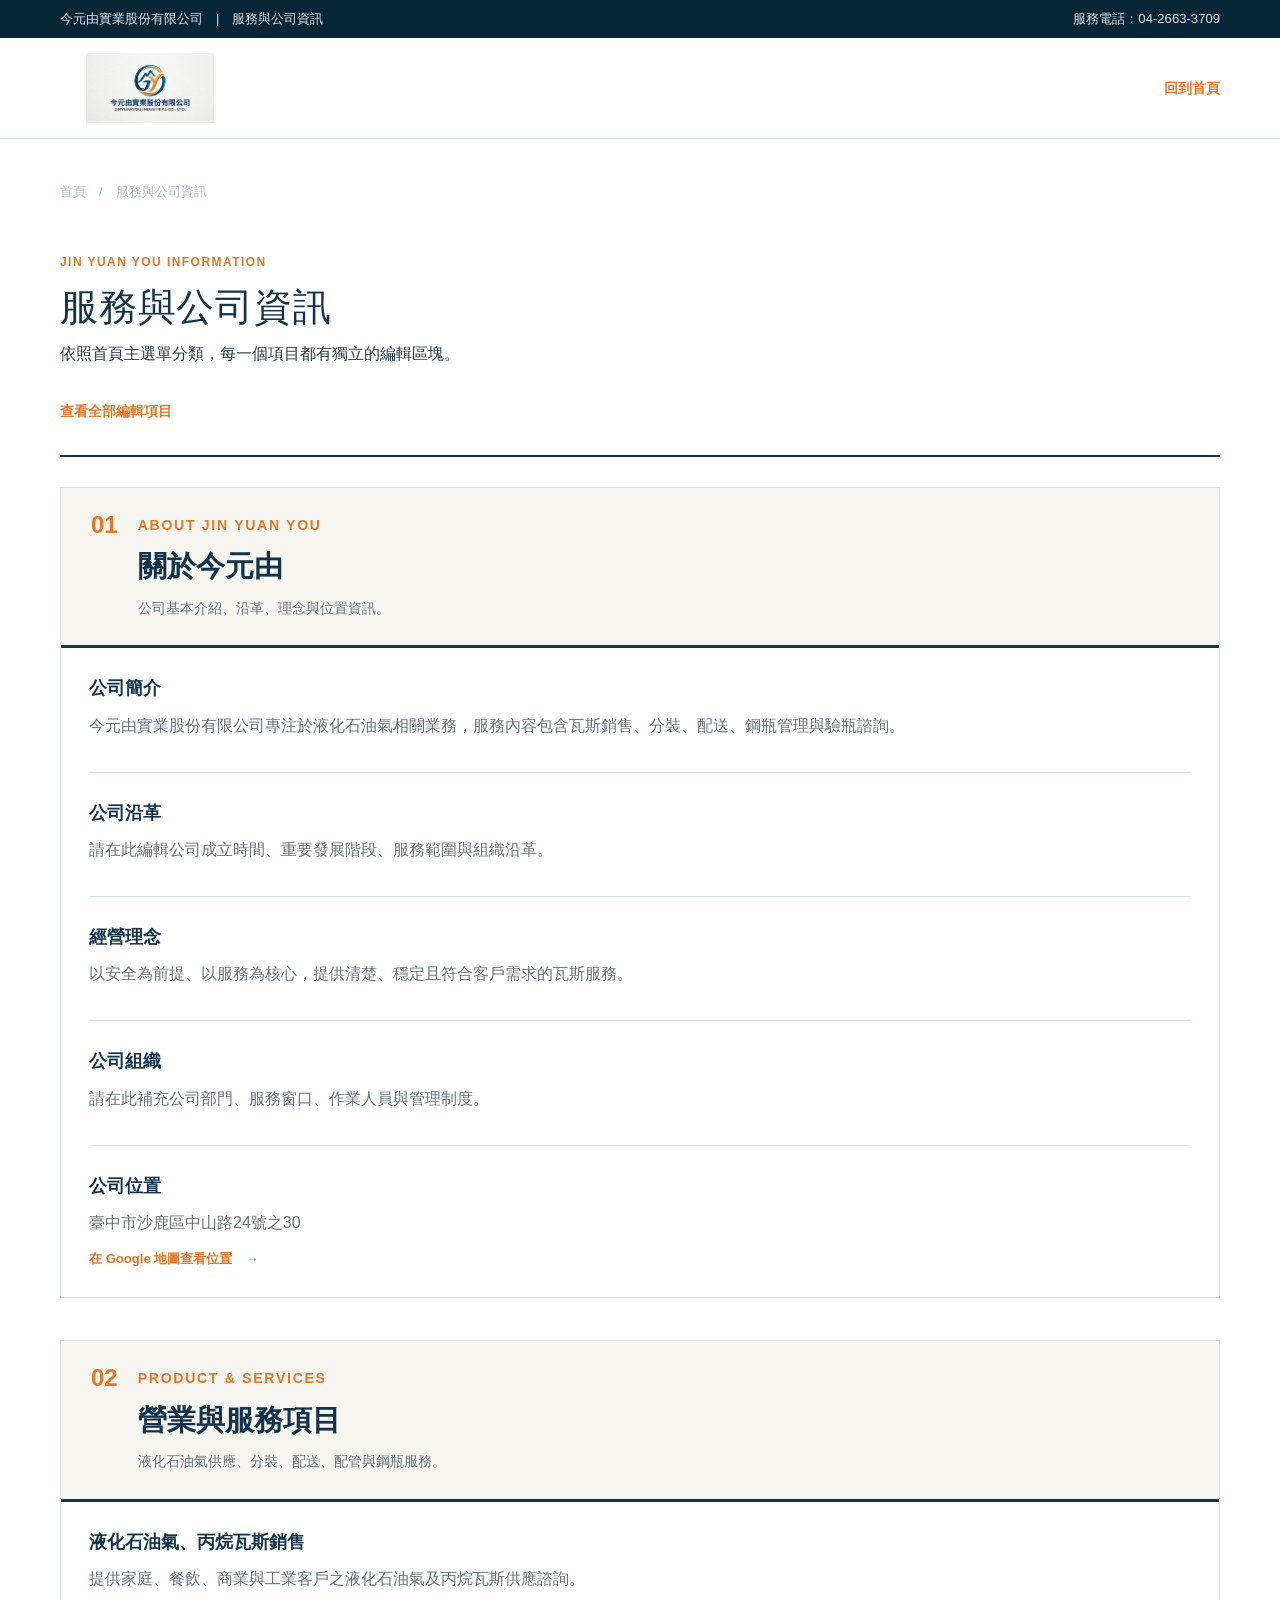
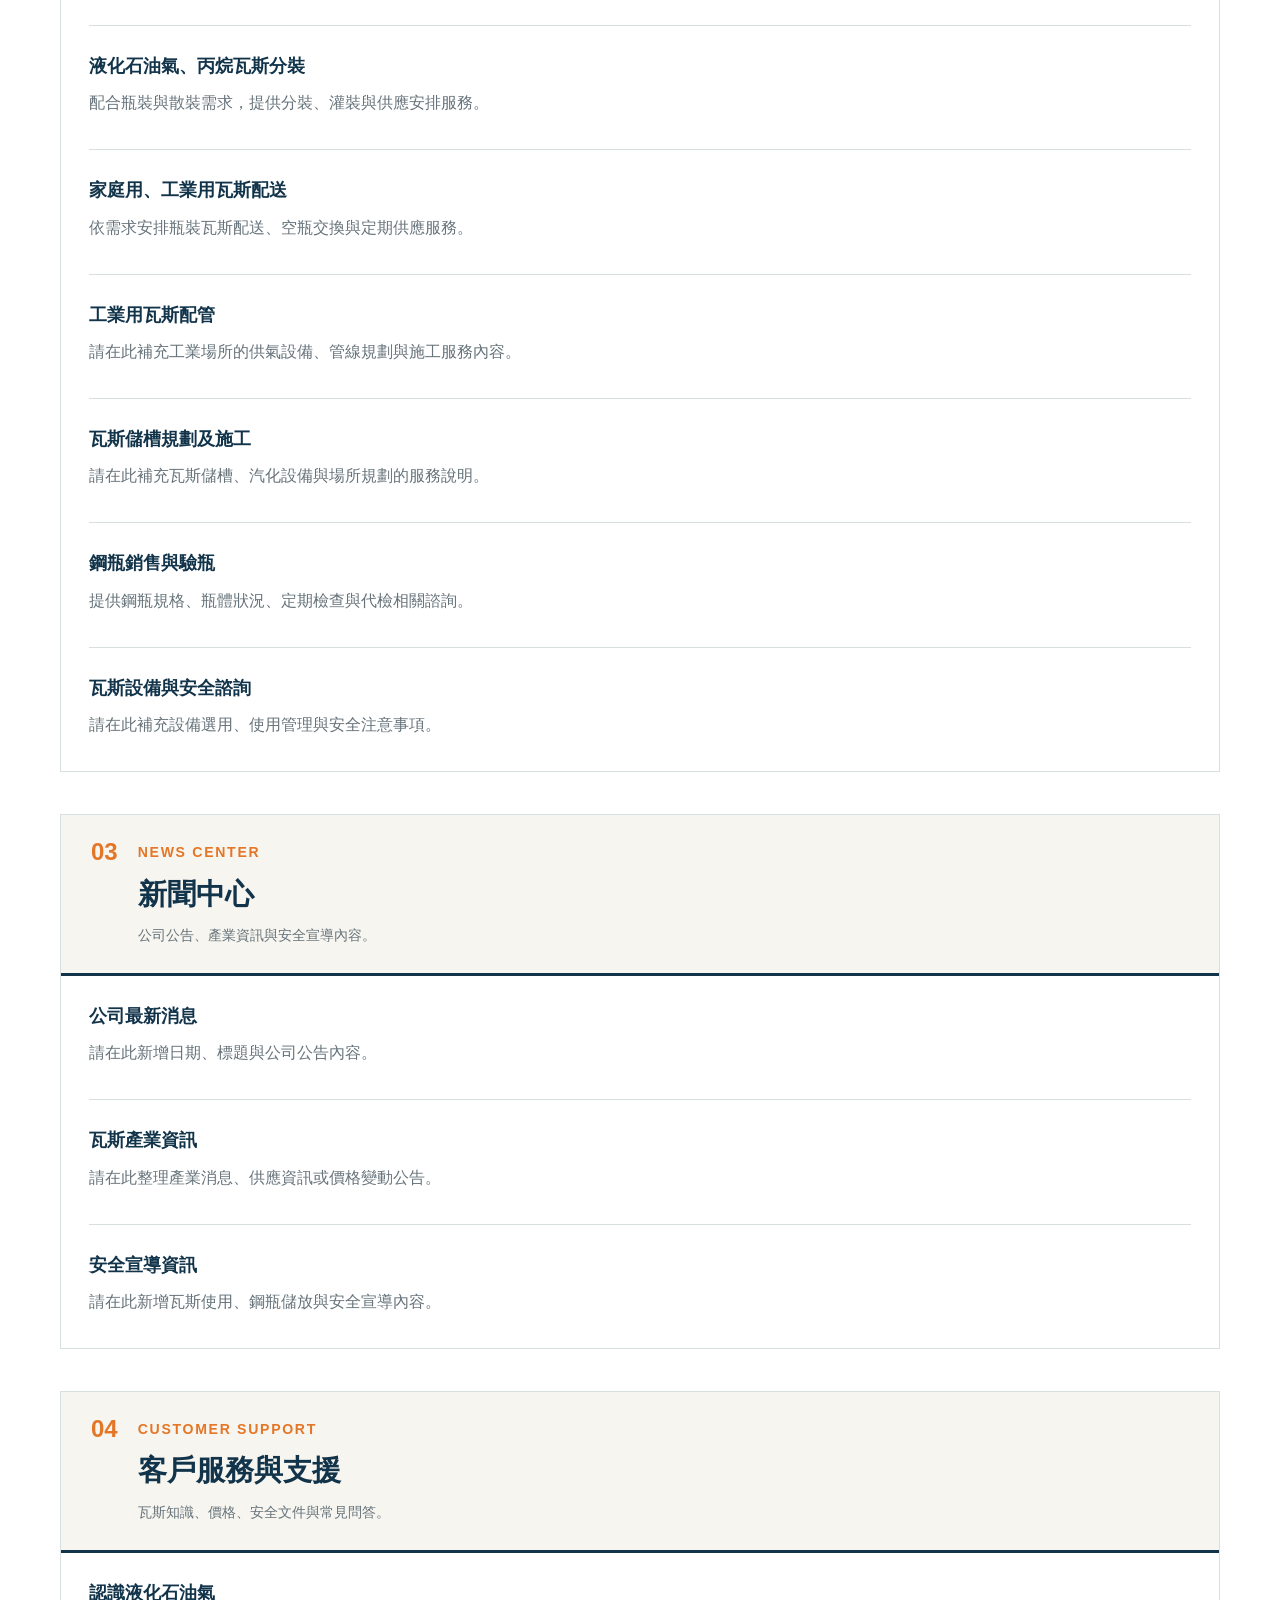
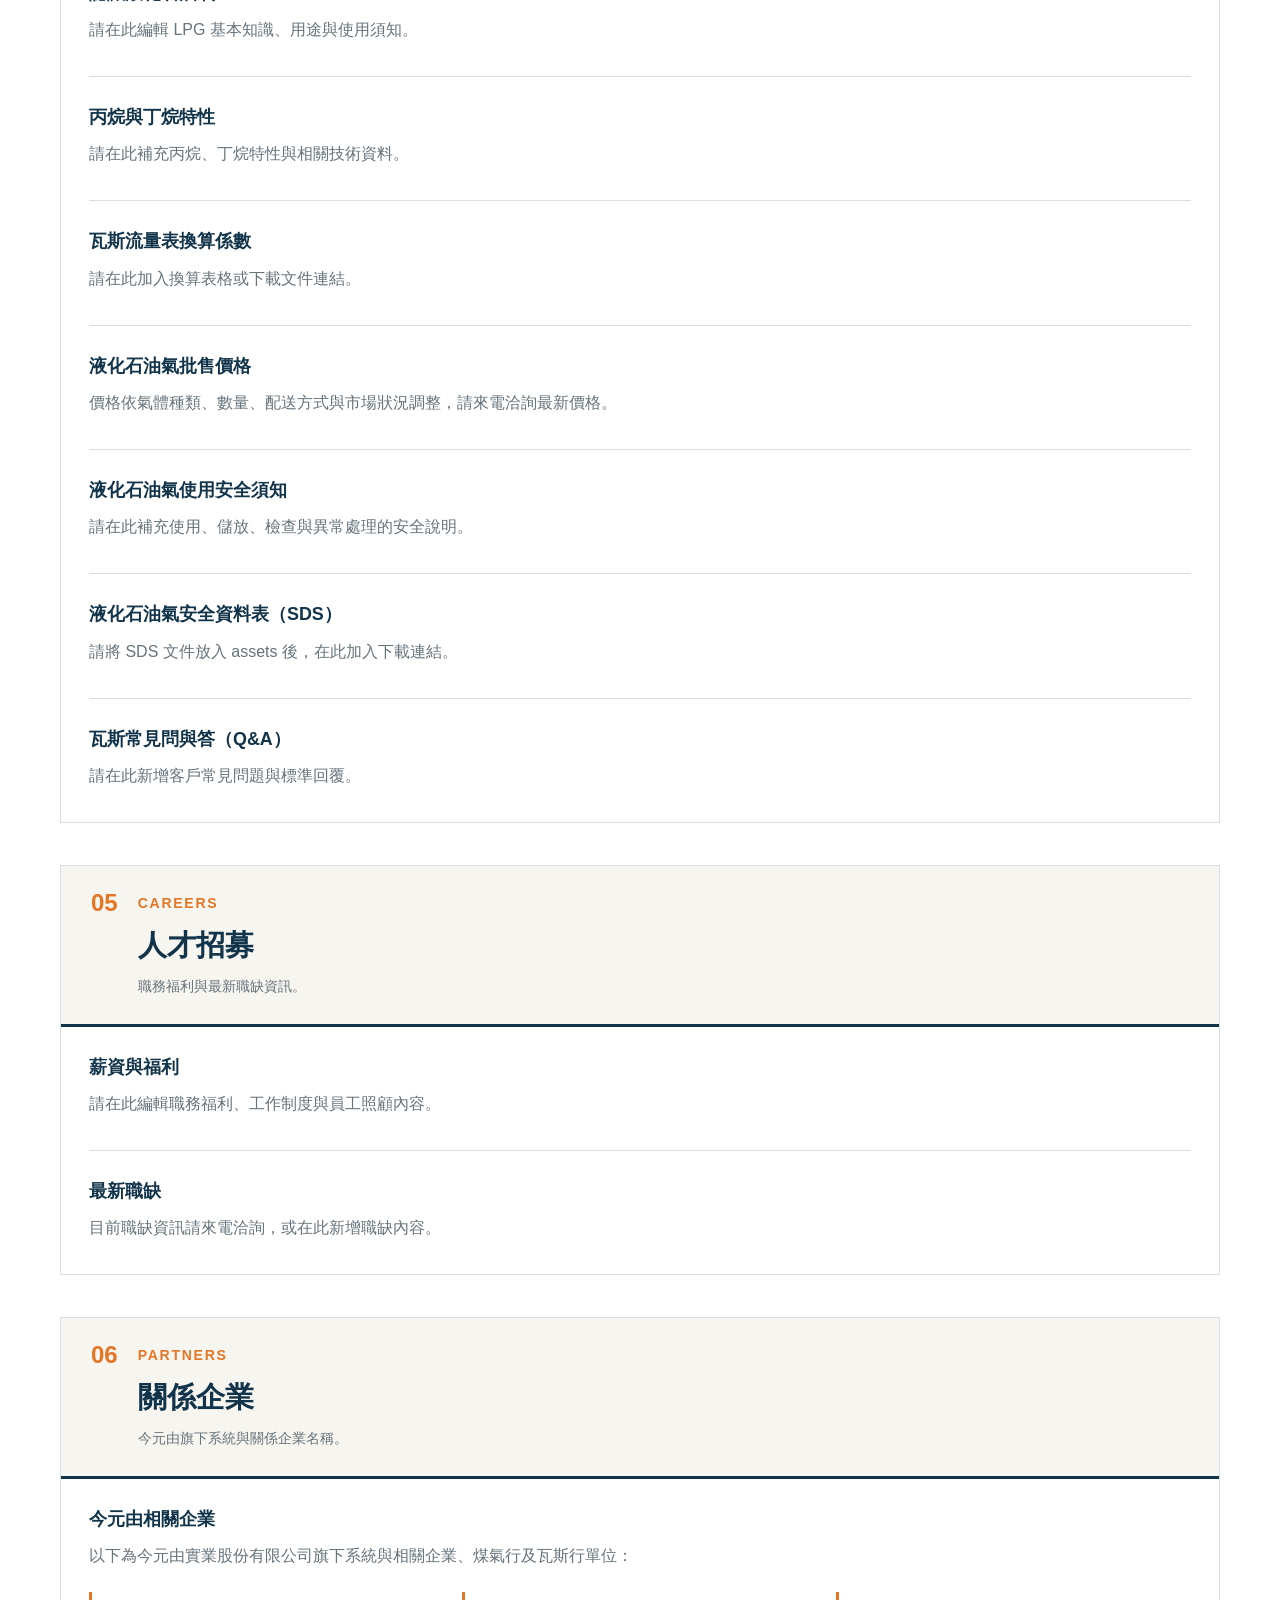
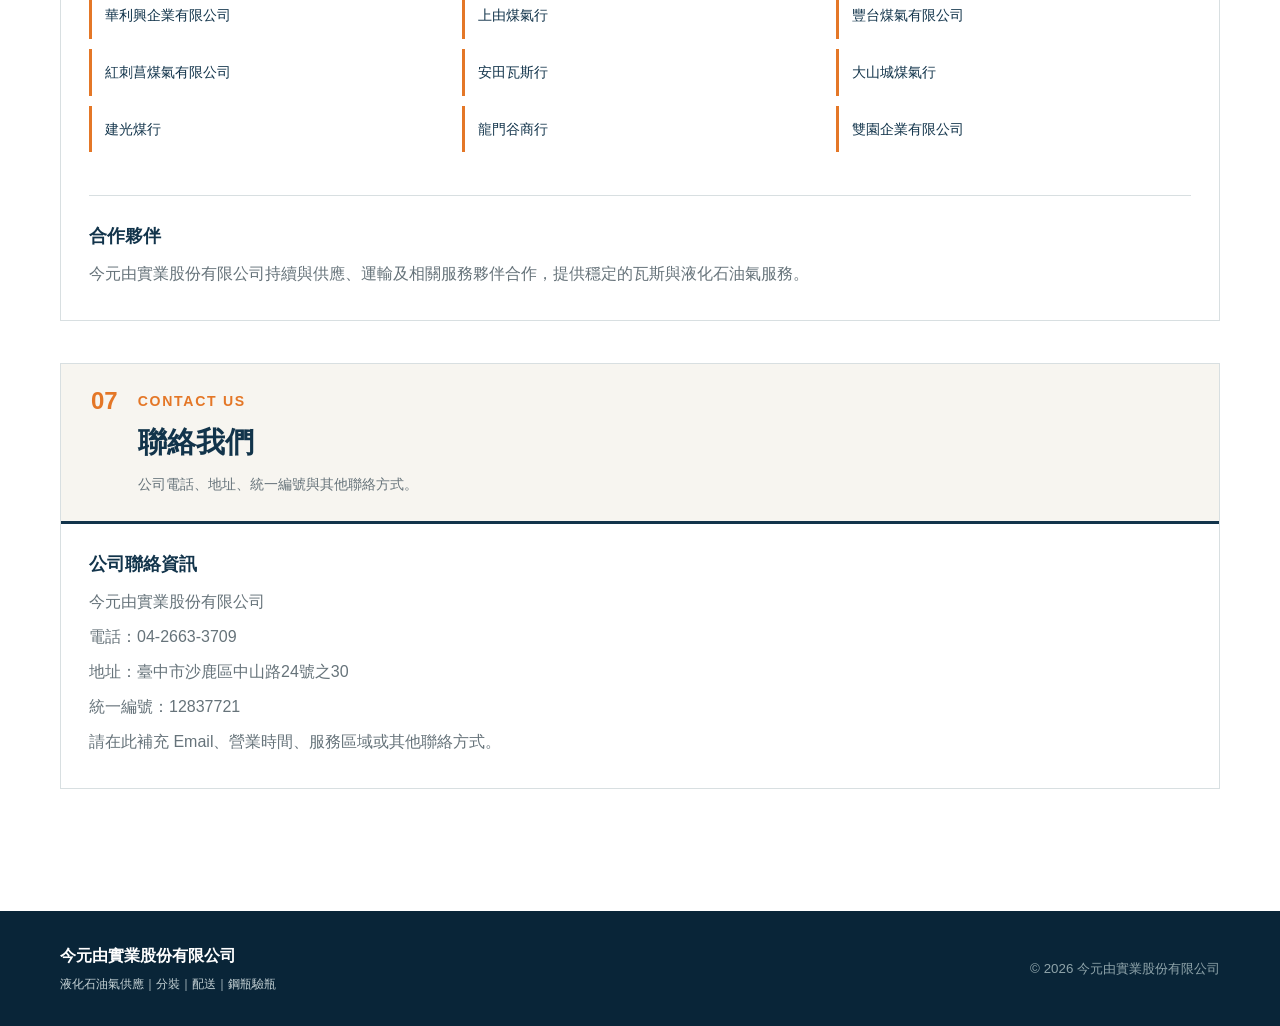
==== commit f3f9eea4: "補強 SEO 關鍵字與相關企業名單" ====
--- a/pages.html
+++ b/pages.html
@@ -3,18 +3,19 @@
 <head>
   <meta charset="UTF-8">
   <meta name="viewport" content="width=device-width, initial-scale=1.0">
-  <meta name="description" content="今元由實業股份有限公司服務與公司資訊：液化石油氣銷售、分裝、配送、鋼瓶驗瓶、安全資料與聯絡方式。">
+  <meta name="description" content="今元由實業股份有限公司服務與公司資訊：瓦斯、液化石油氣、驗瓶場、分裝場、瓦斯爐與熱水器安裝維修，以及相關企業名單。">
+  <meta name="keywords" content="瓦斯, 驗瓶場, 分裝場, 液化石油氣, 瓦斯爐安裝, 爐具安裝, 熱水器安裝, 瓦斯爐維修, 爐具維修, 熱水器維修, 今元由相關企業">
   <meta name="robots" content="index, follow">
   <link rel="canonical" href="https://www.jyulpg.com.tw/pages.html">
-  <link rel="icon" type="image/svg+xml" href="/assets/favicon-logo.svg">
-  <link rel="shortcut icon" type="image/svg+xml" href="/assets/favicon-logo.svg">
+  <link rel="icon" type="image/png" sizes="300x300" href="/assets/favicon-logo.png">
+  <link rel="shortcut icon" type="image/png" href="/assets/favicon-logo.png">
   <meta property="og:type" content="website">
   <meta property="og:locale" content="zh_TW">
   <meta property="og:title" content="服務與公司資訊｜今元由實業股份有限公司">
   <meta property="og:description" content="查看今元由實業股份有限公司的公司介紹、瓦斯服務、客戶支援與聯絡資訊。">
   <meta property="og:url" content="https://www.jyulpg.com.tw/pages.html">
-  <meta property="og:image" content="https://www.jyulpg.com.tw/assets/favicon-logo.svg">
-  <meta property="og:image:type" content="image/svg+xml">
+  <meta property="og:image" content="https://www.jyulpg.com.tw/assets/favicon-logo.png">
+  <meta property="og:image:type" content="image/png">
   <meta property="og:image:width" content="300">
   <meta property="og:image:height" content="300">
   <title>服務與公司資訊｜今元由實業股份有限公司</title>
@@ -31,7 +32,7 @@
     <section class="menu-category" id="news-menu"><div class="category-heading"><span>03</span><div><p class="kicker">NEWS CENTER</p><h2>新聞中心</h2><p>公司公告、產業資訊與安全宣導內容。</p></div></div><div class="category-content"><section id="company-news" class="editable-section"><h3>公司最新消息</h3><p>請在此新增日期、標題與公司公告內容。</p></section><section id="industry-news" class="editable-section"><h3>瓦斯產業資訊</h3><p>請在此整理產業消息、供應資訊或價格變動公告。</p></section><section id="safety-news" class="editable-section"><h3>安全宣導資訊</h3><p>請在此新增瓦斯使用、鋼瓶儲放與安全宣導內容。</p></section></div></section>
     <section class="menu-category" id="support-menu"><div class="category-heading"><span>04</span><div><p class="kicker">CUSTOMER SUPPORT</p><h2>客戶服務與支援</h2><p>瓦斯知識、價格、安全文件與常見問答。</p></div></div><div class="category-content"><section id="lpg-knowledge" class="editable-section"><h3>認識液化石油氣</h3><p>請在此編輯 LPG 基本知識、用途與使用須知。</p></section><section id="gas-properties" class="editable-section"><h3>丙烷與丁烷特性</h3><p>請在此補充丙烷、丁烷特性與相關技術資料。</p></section><section id="flow-rate" class="editable-section"><h3>瓦斯流量表換算係數</h3><p>請在此加入換算表格或下載文件連結。</p></section><section id="lpg-price" class="editable-section"><h3>液化石油氣批售價格</h3><p>價格依氣體種類、數量、配送方式與市場狀況調整，請來電洽詢最新價格。</p></section><section id="gas-safety" class="editable-section"><h3>液化石油氣使用安全須知</h3><p>請在此補充使用、儲放、檢查與異常處理的安全說明。</p></section><section id="lpg-sds" class="editable-section"><h3>液化石油氣安全資料表（SDS）</h3><p>請將 SDS 文件放入 assets 後，在此加入下載連結。</p></section><section id="gas-qa" class="editable-section"><h3>瓦斯常見問與答（Q&amp;A）</h3><p>請在此新增客戶常見問題與標準回覆。</p></section></div></section>
     <section class="menu-category" id="careers-menu"><div class="category-heading"><span>05</span><div><p class="kicker">CAREERS</p><h2>人才招募</h2><p>職務福利與最新職缺資訊。</p></div></div><div class="category-content"><section id="benefits" class="editable-section"><h3>薪資與福利</h3><p>請在此編輯職務福利、工作制度與員工照顧內容。</p></section><section id="jobs" class="editable-section"><h3>最新職缺</h3><p>目前職缺資訊請來電洽詢，或在此新增職缺內容。</p></section></div></section>
-    <section class="menu-category" id="partners-menu"><div class="category-heading"><span>06</span><div><p class="kicker">PARTNERS</p><h2>關係企業</h2><p>關係企業名稱、合作夥伴與服務資訊。</p></div></div><div class="category-content"><section id="partners" class="editable-section"><h3>今元由關係企業</h3><p>請在此新增關係企業名稱、服務內容與聯絡方式。</p></section><section id="cooperation" class="editable-section"><h3>合作夥伴</h3><p>請在此編輯供應、運輸與相關服務合作夥伴資訊。</p></section></div></section>
+    <section class="menu-category" id="partners-menu"><div class="category-heading"><span>06</span><div><p class="kicker">PARTNERS</p><h2>關係企業</h2><p>今元由旗下系統與關係企業名稱。</p></div></div><div class="category-content"><section id="partners" class="editable-section"><h3>今元由相關企業</h3><p>以下為今元由實業股份有限公司旗下系統與相關企業、煤氣行及瓦斯行單位：</p><div class="affiliate-list"><span>華利興企業有限公司</span><span>上由煤氣行</span><span>豐台煤氣有限公司</span><span>紅刺菖煤氣有限公司</span><span>安田瓦斯行</span><span>大山城煤氣行</span><span>建光煤行</span><span>龍門谷商行</span><span>雙園企業有限公司</span></div></section><section id="cooperation" class="editable-section"><h3>合作夥伴</h3><p>今元由實業股份有限公司持續與供應、運輸及相關服務夥伴合作，提供穩定的瓦斯與液化石油氣服務。</p></section></div></section>
     <section class="menu-category" id="contact-menu"><div class="category-heading"><span>07</span><div><p class="kicker">CONTACT US</p><h2>聯絡我們</h2><p>公司電話、地址、統一編號與其他聯絡方式。</p></div></div><div class="category-content"><section id="contact-info" class="editable-section"><h3>公司聯絡資訊</h3><p>今元由實業股份有限公司</p><p>電話：04-2663-3709</p><p>地址：臺中市沙鹿區中山路24號之30</p><p>統一編號：12837721</p><p>請在此補充 Email、營業時間、服務區域或其他聯絡方式。</p></section></div></section>
   </main>
   <footer class="site-footer"><div class="container footer-inner"><div><strong>今元由實業股份有限公司</strong><p>液化石油氣供應｜分裝｜配送｜鋼瓶驗瓶</p></div><small>© <span id="year"></span> 今元由實業股份有限公司</small></div></footer>
--- a/styles.css
+++ b/styles.css
@@ -230,6 +230,8 @@
 .simple-section { padding:55px 0; }
 .simple-section.light { background:var(--cream); }
 .simple-section p { color:var(--muted); }
+.affiliate-list { display:grid; grid-template-columns:repeat(3,1fr); gap:10px 18px; margin:22px 0 18px; }
+.affiliate-list span { padding:11px 13px; background:#fff; border-left:3px solid var(--orange); color:var(--navy); font-size:.88rem; }
 .contact-section { background:#eef2f2; padding:75px 0; }
 .contact-grid { display:grid; grid-template-columns:1fr 1fr; gap:65px; }
 .contact-grid h2 { color:var(--navy); font-size:2.1rem; margin:0 0 12px; }
@@ -341,3 +343,7 @@
 	.contact-section .contact-box iframe { height:270px; }
 	.footer-inner { gap:14px; }
 }
+
+@media (max-width:620px) {
+	.affiliate-list { grid-template-columns:1fr; gap:8px; }
+}
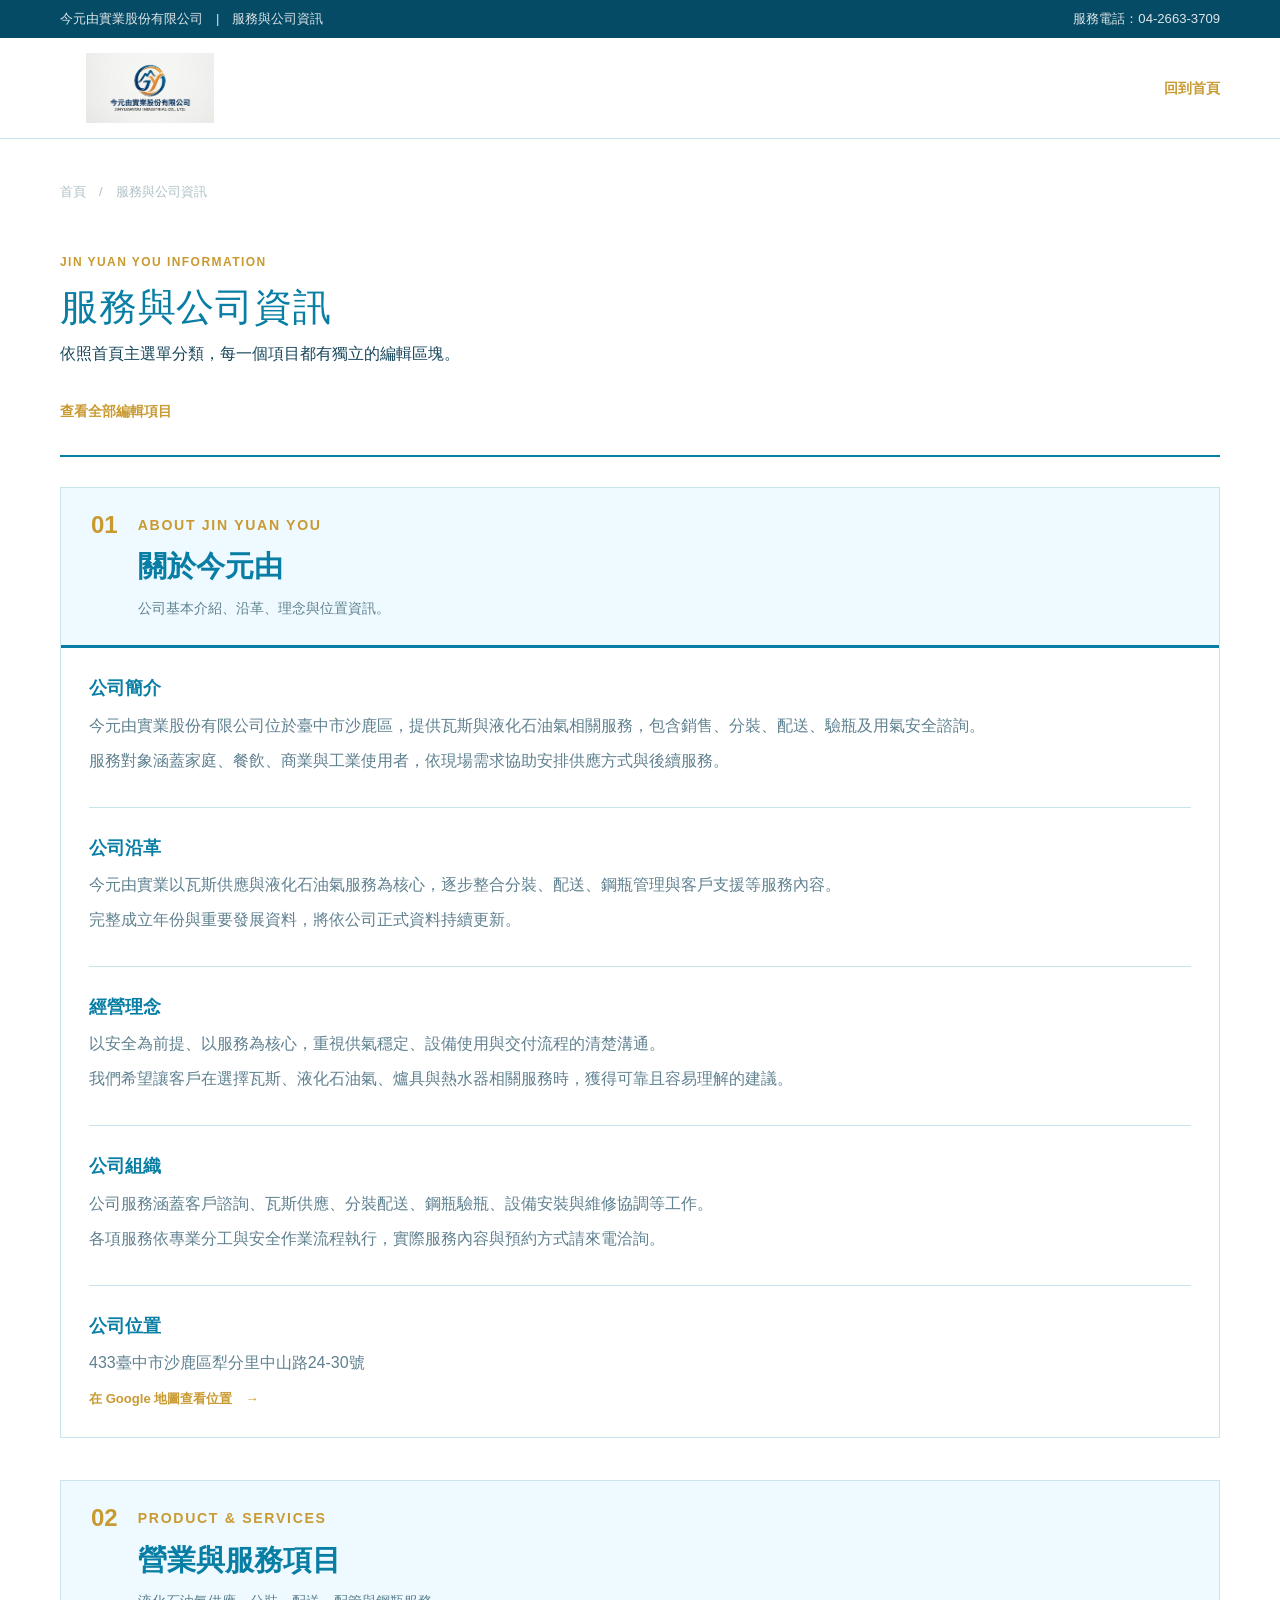
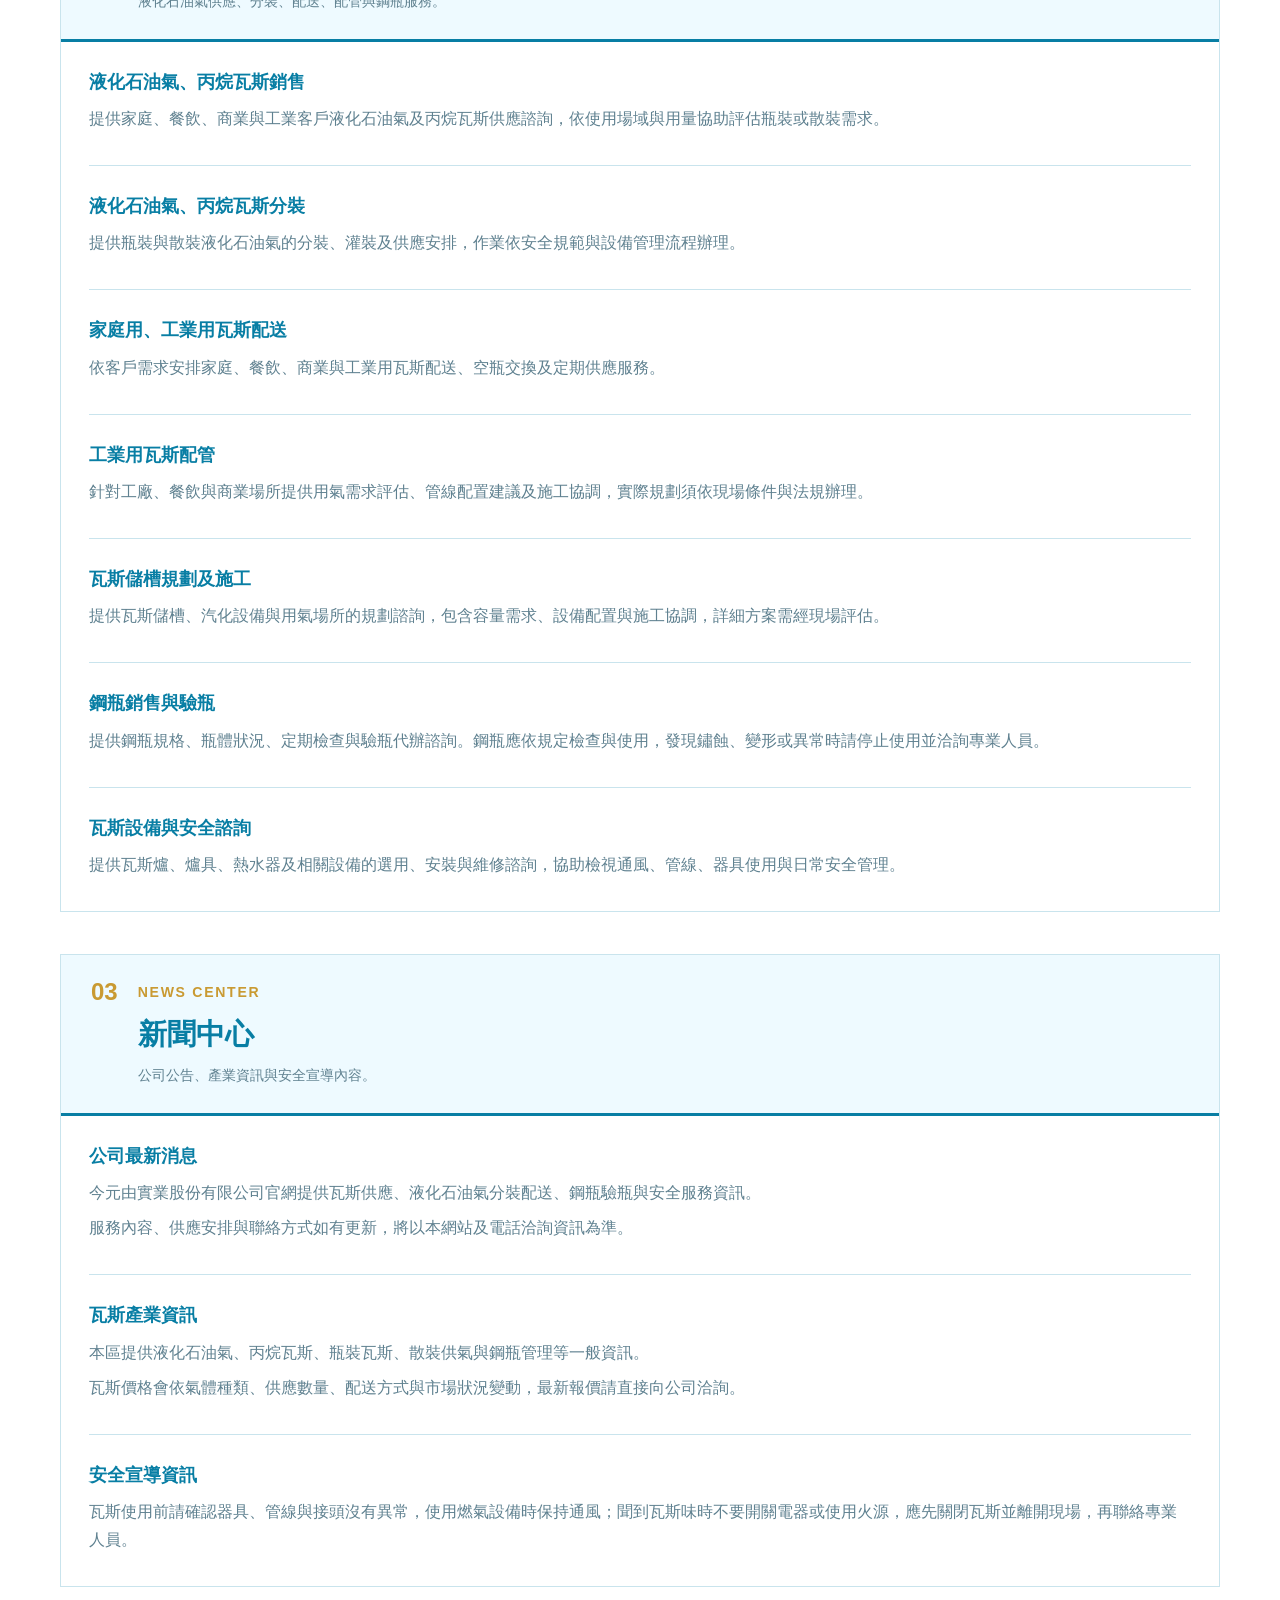
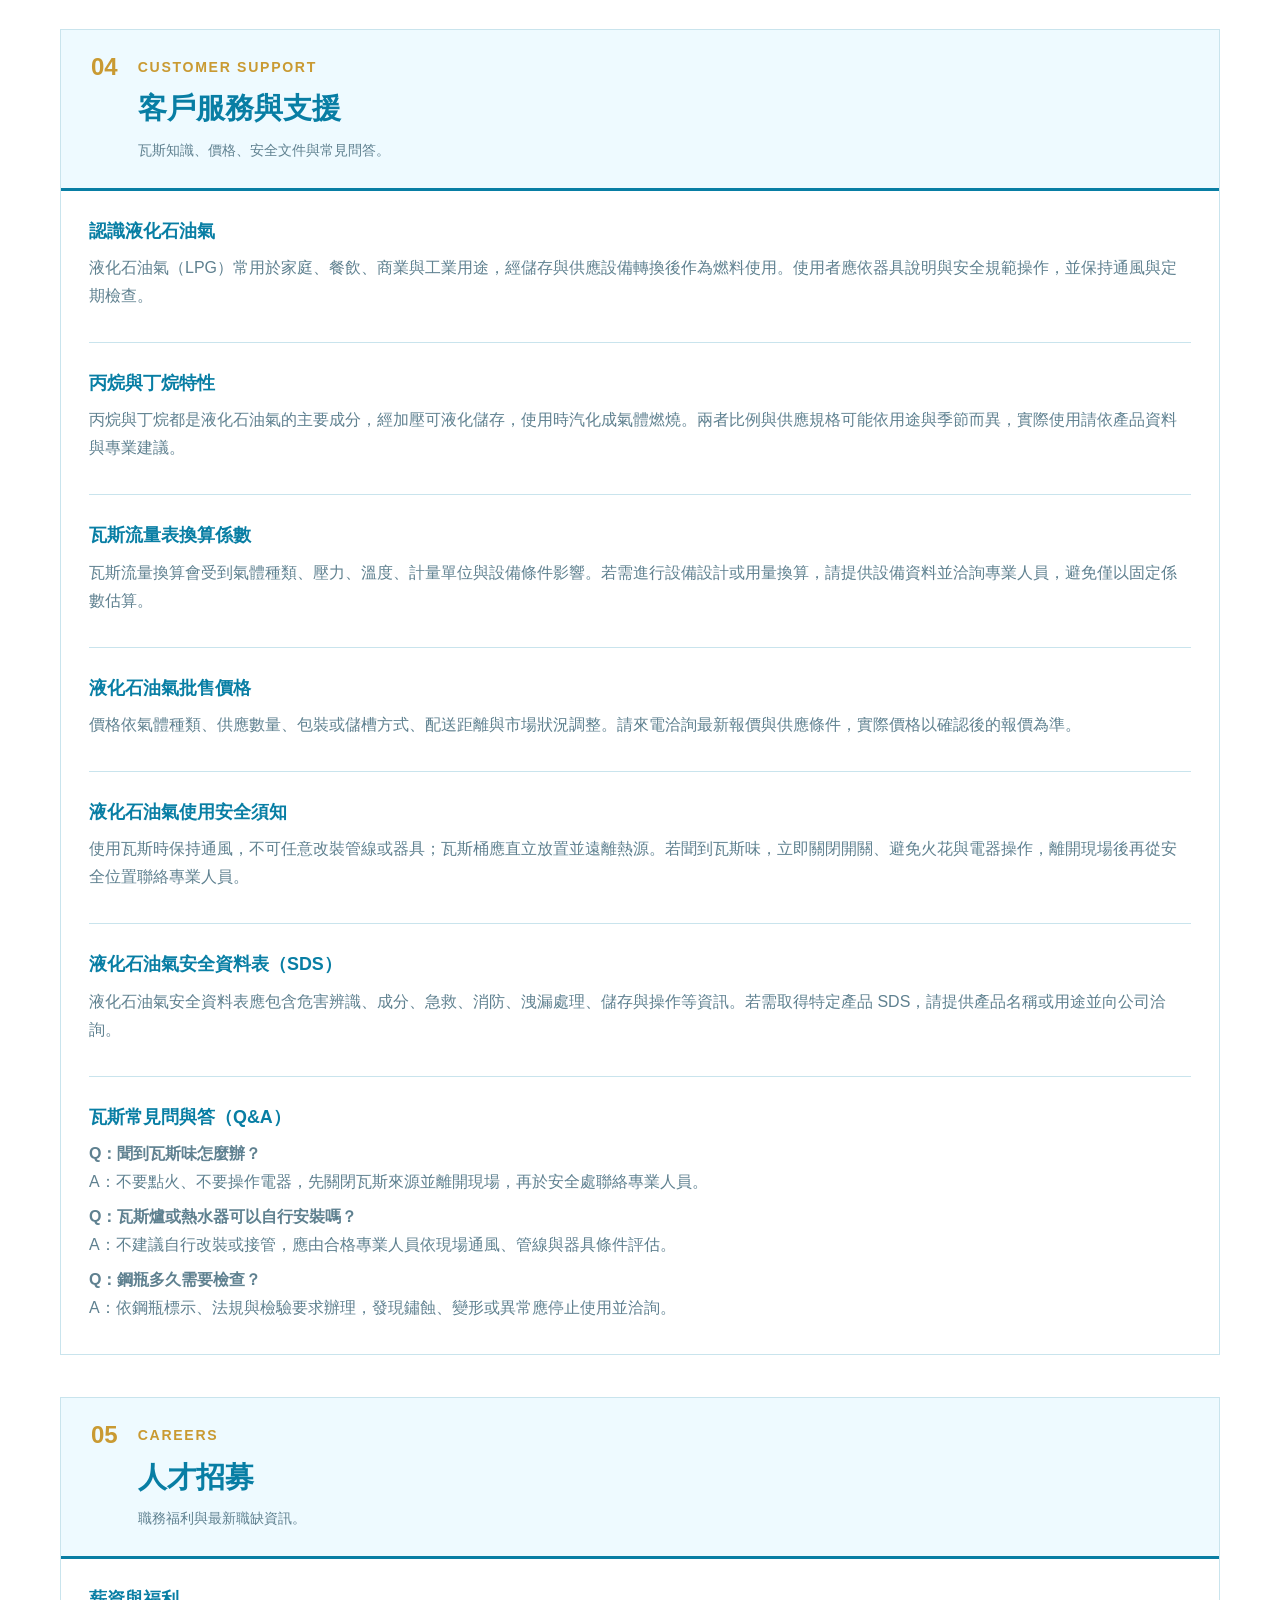
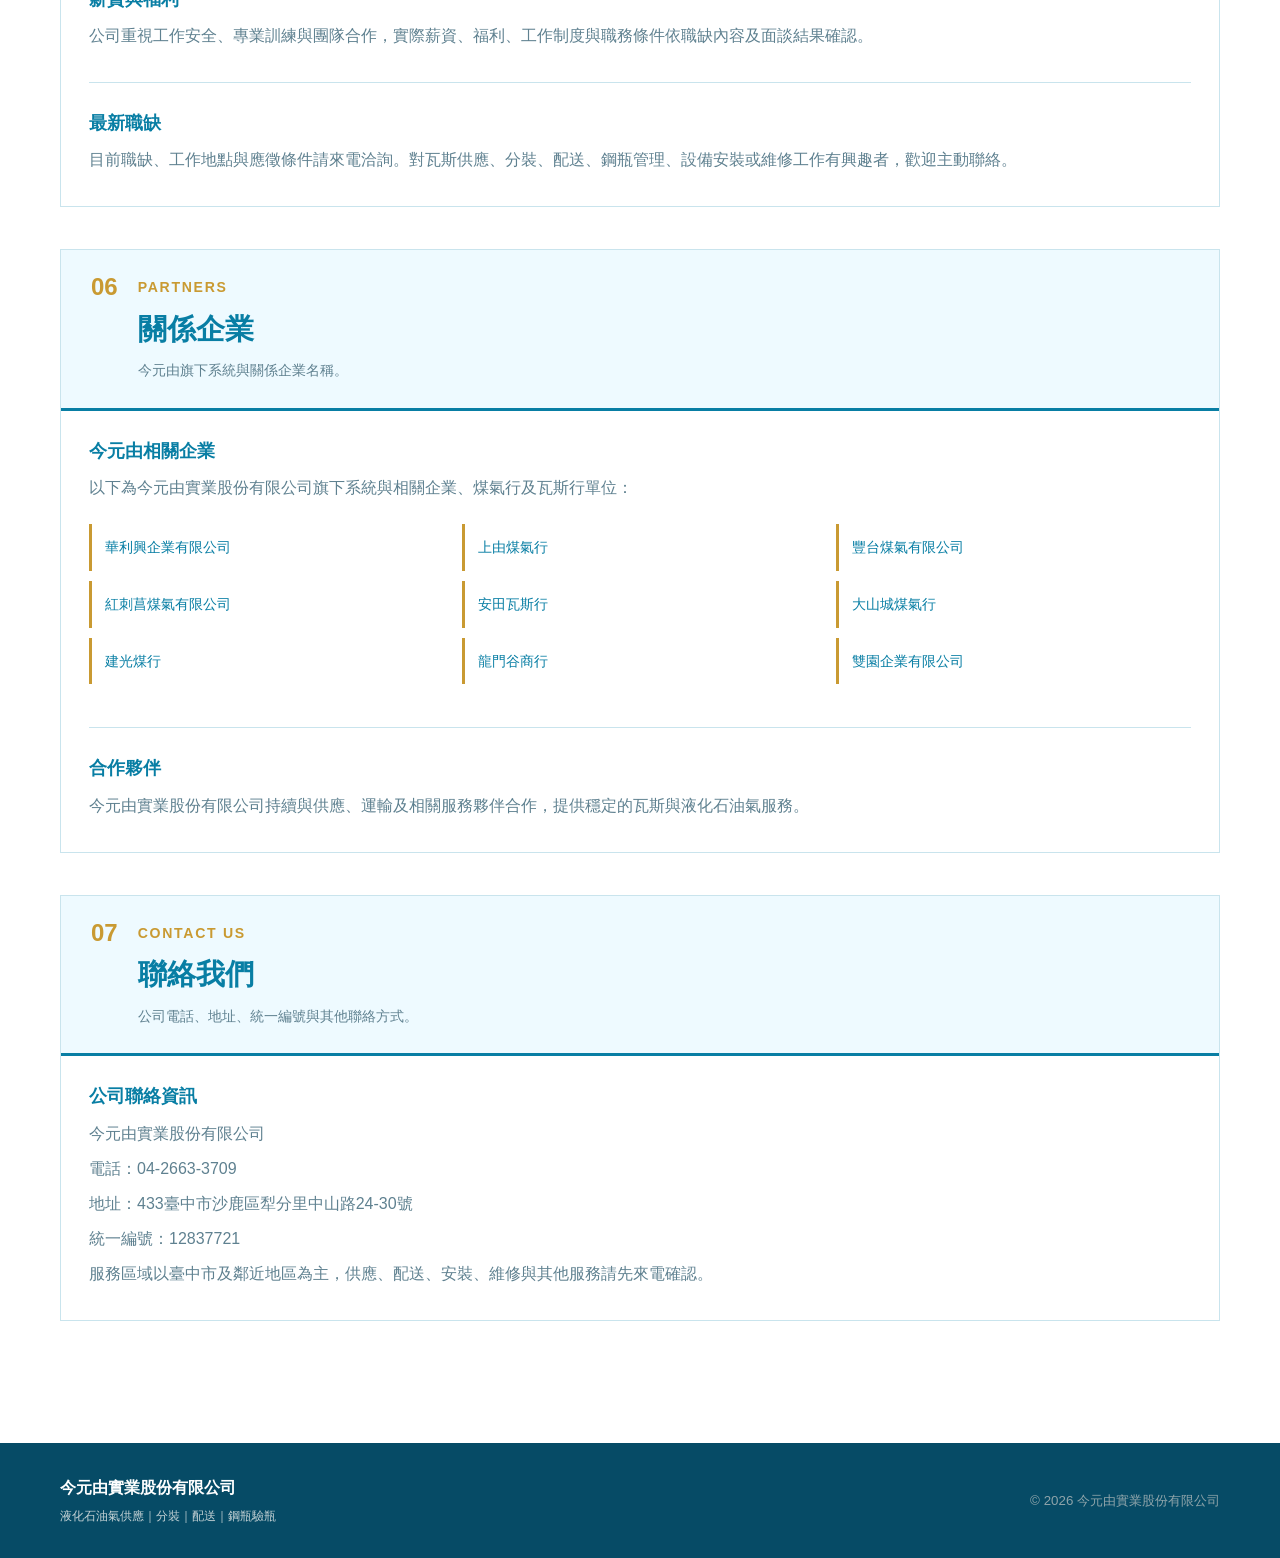
==== commit 2f1e1d25: "補齊主選單子選單內容" ====
--- a/pages.html
+++ b/pages.html
@@ -4,7 +4,7 @@
   <meta charset="UTF-8">
   <meta name="viewport" content="width=device-width, initial-scale=1.0">
   <meta name="description" content="今元由實業股份有限公司服務與公司資訊：瓦斯、液化石油氣、驗瓶場、分裝場、瓦斯爐與熱水器安裝維修，以及相關企業名單。">
-  <meta name="keywords" content="瓦斯, 驗瓶場, 分裝場, 液化石油氣, 瓦斯爐安裝, 爐具安裝, 熱水器安裝, 瓦斯爐維修, 爐具維修, 熱水器維修, 今元由相關企業">
+  <meta name="keywords" content="瓦斯, 驗瓶場, 分裝場, 液化石油氣, 瓦斯爐安裝, 爐具安裝, 熱水器安裝, 瓦斯爐維修, 爐具維修, 熱水器維修, 今元由, 今元由實業, 今元由實業股份有限公司, 華利興企業有限公司, 上由煤氣行, 豐台煤氣有限公司, 紅刺菖煤氣有限公司, 安田瓦斯行, 大山城煤氣行, 建光煤行, 龍門谷商行, 雙園企業有限公司">
   <meta name="robots" content="index, follow">
   <link rel="canonical" href="https://www.jyulpg.com.tw/pages.html">
   <link rel="icon" type="image/png" sizes="300x300" href="/assets/favicon-logo.png">
@@ -27,13 +27,13 @@
   <main class="page-main container">
     <p class="breadcrumb"><a href="https://jyulpg20010717.github.io/">首頁</a>　/　服務與公司資訊</p>
     <section class="page-intro"><p class="kicker">JIN YUAN YOU INFORMATION</p><h1>服務與公司資訊</h1><p>依照首頁主選單分類，每一個項目都有獨立的編輯區塊。</p><a class="all-content-link" href="pages.html">查看全部編輯項目</a></section>
-    <section class="menu-category" id="about-menu"><div class="category-heading"><span>01</span><div><p class="kicker">ABOUT JIN YUAN YOU</p><h2>關於今元由</h2><p>公司基本介紹、沿革、理念與位置資訊。</p></div></div><div class="category-content"><section id="company-intro" class="editable-section"><h3>公司簡介</h3><p>今元由實業股份有限公司專注於液化石油氣相關業務，服務內容包含瓦斯銷售、分裝、配送、鋼瓶管理與驗瓶諮詢。</p></section><section id="company-history" class="editable-section"><h3>公司沿革</h3><p>請在此編輯公司成立時間、重要發展階段、服務範圍與組織沿革。</p></section><section id="business-philosophy" class="editable-section"><h3>經營理念</h3><p>以安全為前提、以服務為核心，提供清楚、穩定且符合客戶需求的瓦斯服務。</p></section><section id="organization" class="editable-section"><h3>公司組織</h3><p>請在此補充公司部門、服務窗口、作業人員與管理制度。</p></section><section id="company-location" class="editable-section"><h3>公司位置</h3><p>臺中市沙鹿區中山路24號之30</p><a class="text-link" href="https://www.google.com/maps/place/%E4%BB%8A%E5%85%83%E7%94%B1%E5%AF%A6%E6%A5%AD%E8%82%A1%E4%BB%BD%E6%9C%89%E9%99%90%E5%85%AC%E5%8F%B8/@24.2460235,120.5836838,16z" target="_blank" rel="noopener">在 Google 地圖查看位置　→</a></section></div></section>
-    <section class="menu-category" id="services-menu"><div class="category-heading"><span>02</span><div><p class="kicker">PRODUCT &amp; SERVICES</p><h2>營業與服務項目</h2><p>液化石油氣供應、分裝、配送、配管與鋼瓶服務。</p></div></div><div class="category-content"><section id="gas-sales" class="editable-section"><h3>液化石油氣、丙烷瓦斯銷售</h3><p>提供家庭、餐飲、商業與工業客戶之液化石油氣及丙烷瓦斯供應諮詢。</p></section><section id="gas-filling" class="editable-section"><h3>液化石油氣、丙烷瓦斯分裝</h3><p>配合瓶裝與散裝需求，提供分裝、灌裝與供應安排服務。</p></section><section id="gas-delivery" class="editable-section"><h3>家庭用、工業用瓦斯配送</h3><p>依需求安排瓶裝瓦斯配送、空瓶交換與定期供應服務。</p></section><section id="gas-piping" class="editable-section"><h3>工業用瓦斯配管</h3><p>請在此補充工業場所的供氣設備、管線規劃與施工服務內容。</p></section><section id="gas-tank" class="editable-section"><h3>瓦斯儲槽規劃及施工</h3><p>請在此補充瓦斯儲槽、汽化設備與場所規劃的服務說明。</p></section><section id="gas-bottle" class="editable-section"><h3>鋼瓶銷售與驗瓶</h3><p>提供鋼瓶規格、瓶體狀況、定期檢查與代檢相關諮詢。</p></section><section id="gas-equipment" class="editable-section"><h3>瓦斯設備與安全諮詢</h3><p>請在此補充設備選用、使用管理與安全注意事項。</p></section></div></section>
-    <section class="menu-category" id="news-menu"><div class="category-heading"><span>03</span><div><p class="kicker">NEWS CENTER</p><h2>新聞中心</h2><p>公司公告、產業資訊與安全宣導內容。</p></div></div><div class="category-content"><section id="company-news" class="editable-section"><h3>公司最新消息</h3><p>請在此新增日期、標題與公司公告內容。</p></section><section id="industry-news" class="editable-section"><h3>瓦斯產業資訊</h3><p>請在此整理產業消息、供應資訊或價格變動公告。</p></section><section id="safety-news" class="editable-section"><h3>安全宣導資訊</h3><p>請在此新增瓦斯使用、鋼瓶儲放與安全宣導內容。</p></section></div></section>
-    <section class="menu-category" id="support-menu"><div class="category-heading"><span>04</span><div><p class="kicker">CUSTOMER SUPPORT</p><h2>客戶服務與支援</h2><p>瓦斯知識、價格、安全文件與常見問答。</p></div></div><div class="category-content"><section id="lpg-knowledge" class="editable-section"><h3>認識液化石油氣</h3><p>請在此編輯 LPG 基本知識、用途與使用須知。</p></section><section id="gas-properties" class="editable-section"><h3>丙烷與丁烷特性</h3><p>請在此補充丙烷、丁烷特性與相關技術資料。</p></section><section id="flow-rate" class="editable-section"><h3>瓦斯流量表換算係數</h3><p>請在此加入換算表格或下載文件連結。</p></section><section id="lpg-price" class="editable-section"><h3>液化石油氣批售價格</h3><p>價格依氣體種類、數量、配送方式與市場狀況調整，請來電洽詢最新價格。</p></section><section id="gas-safety" class="editable-section"><h3>液化石油氣使用安全須知</h3><p>請在此補充使用、儲放、檢查與異常處理的安全說明。</p></section><section id="lpg-sds" class="editable-section"><h3>液化石油氣安全資料表（SDS）</h3><p>請將 SDS 文件放入 assets 後，在此加入下載連結。</p></section><section id="gas-qa" class="editable-section"><h3>瓦斯常見問與答（Q&amp;A）</h3><p>請在此新增客戶常見問題與標準回覆。</p></section></div></section>
-    <section class="menu-category" id="careers-menu"><div class="category-heading"><span>05</span><div><p class="kicker">CAREERS</p><h2>人才招募</h2><p>職務福利與最新職缺資訊。</p></div></div><div class="category-content"><section id="benefits" class="editable-section"><h3>薪資與福利</h3><p>請在此編輯職務福利、工作制度與員工照顧內容。</p></section><section id="jobs" class="editable-section"><h3>最新職缺</h3><p>目前職缺資訊請來電洽詢，或在此新增職缺內容。</p></section></div></section>
+    <section class="menu-category" id="about-menu"><div class="category-heading"><span>01</span><div><p class="kicker">ABOUT JIN YUAN YOU</p><h2>關於今元由</h2><p>公司基本介紹、沿革、理念與位置資訊。</p></div></div><div class="category-content"><section id="company-intro" class="editable-section"><h3>公司簡介</h3><p>今元由實業股份有限公司位於臺中市沙鹿區，提供瓦斯與液化石油氣相關服務，包含銷售、分裝、配送、驗瓶及用氣安全諮詢。</p><p>服務對象涵蓋家庭、餐飲、商業與工業使用者，依現場需求協助安排供應方式與後續服務。</p></section><section id="company-history" class="editable-section"><h3>公司沿革</h3><p>今元由實業以瓦斯供應與液化石油氣服務為核心，逐步整合分裝、配送、鋼瓶管理與客戶支援等服務內容。</p><p>完整成立年份與重要發展資料，將依公司正式資料持續更新。</p></section><section id="business-philosophy" class="editable-section"><h3>經營理念</h3><p>以安全為前提、以服務為核心，重視供氣穩定、設備使用與交付流程的清楚溝通。</p><p>我們希望讓客戶在選擇瓦斯、液化石油氣、爐具與熱水器相關服務時，獲得可靠且容易理解的建議。</p></section><section id="organization" class="editable-section"><h3>公司組織</h3><p>公司服務涵蓋客戶諮詢、瓦斯供應、分裝配送、鋼瓶驗瓶、設備安裝與維修協調等工作。</p><p>各項服務依專業分工與安全作業流程執行，實際服務內容與預約方式請來電洽詢。</p></section><section id="company-location" class="editable-section"><h3>公司位置</h3><p>433臺中市沙鹿區犁分里中山路24-30號</p><a class="text-link" href="https://www.google.com/maps/place/%E4%BB%8A%E5%85%83%E7%94%B1%E5%AF%A6%E6%A5%AD%E8%82%A1%E4%BB%BD%E6%9C%89%E9%99%90%E5%85%AC%E5%8F%B8/@24.2460235,120.5836838,16z" target="_blank" rel="noopener">在 Google 地圖查看位置　→</a></section></div></section>
+    <section class="menu-category" id="services-menu"><div class="category-heading"><span>02</span><div><p class="kicker">PRODUCT &amp; SERVICES</p><h2>營業與服務項目</h2><p>液化石油氣供應、分裝、配送、配管與鋼瓶服務。</p></div></div><div class="category-content"><section id="gas-sales" class="editable-section"><h3>液化石油氣、丙烷瓦斯銷售</h3><p>提供家庭、餐飲、商業與工業客戶液化石油氣及丙烷瓦斯供應諮詢，依使用場域與用量協助評估瓶裝或散裝需求。</p></section><section id="gas-filling" class="editable-section"><h3>液化石油氣、丙烷瓦斯分裝</h3><p>提供瓶裝與散裝液化石油氣的分裝、灌裝及供應安排，作業依安全規範與設備管理流程辦理。</p></section><section id="gas-delivery" class="editable-section"><h3>家庭用、工業用瓦斯配送</h3><p>依客戶需求安排家庭、餐飲、商業與工業用瓦斯配送、空瓶交換及定期供應服務。</p></section><section id="gas-piping" class="editable-section"><h3>工業用瓦斯配管</h3><p>針對工廠、餐飲與商業場所提供用氣需求評估、管線配置建議及施工協調，實際規劃須依現場條件與法規辦理。</p></section><section id="gas-tank" class="editable-section"><h3>瓦斯儲槽規劃及施工</h3><p>提供瓦斯儲槽、汽化設備與用氣場所的規劃諮詢，包含容量需求、設備配置與施工協調，詳細方案需經現場評估。</p></section><section id="gas-bottle" class="editable-section"><h3>鋼瓶銷售與驗瓶</h3><p>提供鋼瓶規格、瓶體狀況、定期檢查與驗瓶代辦諮詢。鋼瓶應依規定檢查與使用，發現鏽蝕、變形或異常時請停止使用並洽詢專業人員。</p></section><section id="gas-equipment" class="editable-section"><h3>瓦斯設備與安全諮詢</h3><p>提供瓦斯爐、爐具、熱水器及相關設備的選用、安裝與維修諮詢，協助檢視通風、管線、器具使用與日常安全管理。</p></section></div></section>
+    <section class="menu-category" id="news-menu"><div class="category-heading"><span>03</span><div><p class="kicker">NEWS CENTER</p><h2>新聞中心</h2><p>公司公告、產業資訊與安全宣導內容。</p></div></div><div class="category-content"><section id="company-news" class="editable-section"><h3>公司最新消息</h3><p>今元由實業股份有限公司官網提供瓦斯供應、液化石油氣分裝配送、鋼瓶驗瓶與安全服務資訊。</p><p>服務內容、供應安排與聯絡方式如有更新，將以本網站及電話洽詢資訊為準。</p></section><section id="industry-news" class="editable-section"><h3>瓦斯產業資訊</h3><p>本區提供液化石油氣、丙烷瓦斯、瓶裝瓦斯、散裝供氣與鋼瓶管理等一般資訊。</p><p>瓦斯價格會依氣體種類、供應數量、配送方式與市場狀況變動，最新報價請直接向公司洽詢。</p></section><section id="safety-news" class="editable-section"><h3>安全宣導資訊</h3><p>瓦斯使用前請確認器具、管線與接頭沒有異常，使用燃氣設備時保持通風；聞到瓦斯味時不要開關電器或使用火源，應先關閉瓦斯並離開現場，再聯絡專業人員。</p></section></div></section>
+    <section class="menu-category" id="support-menu"><div class="category-heading"><span>04</span><div><p class="kicker">CUSTOMER SUPPORT</p><h2>客戶服務與支援</h2><p>瓦斯知識、價格、安全文件與常見問答。</p></div></div><div class="category-content"><section id="lpg-knowledge" class="editable-section"><h3>認識液化石油氣</h3><p>液化石油氣（LPG）常用於家庭、餐飲、商業與工業用途，經儲存與供應設備轉換後作為燃料使用。使用者應依器具說明與安全規範操作，並保持通風與定期檢查。</p></section><section id="gas-properties" class="editable-section"><h3>丙烷與丁烷特性</h3><p>丙烷與丁烷都是液化石油氣的主要成分，經加壓可液化儲存，使用時汽化成氣體燃燒。兩者比例與供應規格可能依用途與季節而異，實際使用請依產品資料與專業建議。</p></section><section id="flow-rate" class="editable-section"><h3>瓦斯流量表換算係數</h3><p>瓦斯流量換算會受到氣體種類、壓力、溫度、計量單位與設備條件影響。若需進行設備設計或用量換算，請提供設備資料並洽詢專業人員，避免僅以固定係數估算。</p></section><section id="lpg-price" class="editable-section"><h3>液化石油氣批售價格</h3><p>價格依氣體種類、供應數量、包裝或儲槽方式、配送距離與市場狀況調整。請來電洽詢最新報價與供應條件，實際價格以確認後的報價為準。</p></section><section id="gas-safety" class="editable-section"><h3>液化石油氣使用安全須知</h3><p>使用瓦斯時保持通風，不可任意改裝管線或器具；瓦斯桶應直立放置並遠離熱源。若聞到瓦斯味，立即關閉開關、避免火花與電器操作，離開現場後再從安全位置聯絡專業人員。</p></section><section id="lpg-sds" class="editable-section"><h3>液化石油氣安全資料表（SDS）</h3><p>液化石油氣安全資料表應包含危害辨識、成分、急救、消防、洩漏處理、儲存與操作等資訊。若需取得特定產品 SDS，請提供產品名稱或用途並向公司洽詢。</p></section><section id="gas-qa" class="editable-section"><h3>瓦斯常見問與答（Q&amp;A）</h3><p><strong>Q：聞到瓦斯味怎麼辦？</strong><br>A：不要點火、不要操作電器，先關閉瓦斯來源並離開現場，再於安全處聯絡專業人員。</p><p><strong>Q：瓦斯爐或熱水器可以自行安裝嗎？</strong><br>A：不建議自行改裝或接管，應由合格專業人員依現場通風、管線與器具條件評估。</p><p><strong>Q：鋼瓶多久需要檢查？</strong><br>A：依鋼瓶標示、法規與檢驗要求辦理，發現鏽蝕、變形或異常應停止使用並洽詢。</p></section></div></section>
+    <section class="menu-category" id="careers-menu"><div class="category-heading"><span>05</span><div><p class="kicker">CAREERS</p><h2>人才招募</h2><p>職務福利與最新職缺資訊。</p></div></div><div class="category-content"><section id="benefits" class="editable-section"><h3>薪資與福利</h3><p>公司重視工作安全、專業訓練與團隊合作，實際薪資、福利、工作制度與職務條件依職缺內容及面談結果確認。</p></section><section id="jobs" class="editable-section"><h3>最新職缺</h3><p>目前職缺、工作地點與應徵條件請來電洽詢。對瓦斯供應、分裝、配送、鋼瓶管理、設備安裝或維修工作有興趣者，歡迎主動聯絡。</p></section></div></section>
     <section class="menu-category" id="partners-menu"><div class="category-heading"><span>06</span><div><p class="kicker">PARTNERS</p><h2>關係企業</h2><p>今元由旗下系統與關係企業名稱。</p></div></div><div class="category-content"><section id="partners" class="editable-section"><h3>今元由相關企業</h3><p>以下為今元由實業股份有限公司旗下系統與相關企業、煤氣行及瓦斯行單位：</p><div class="affiliate-list"><span>華利興企業有限公司</span><span>上由煤氣行</span><span>豐台煤氣有限公司</span><span>紅刺菖煤氣有限公司</span><span>安田瓦斯行</span><span>大山城煤氣行</span><span>建光煤行</span><span>龍門谷商行</span><span>雙園企業有限公司</span></div></section><section id="cooperation" class="editable-section"><h3>合作夥伴</h3><p>今元由實業股份有限公司持續與供應、運輸及相關服務夥伴合作，提供穩定的瓦斯與液化石油氣服務。</p></section></div></section>
-    <section class="menu-category" id="contact-menu"><div class="category-heading"><span>07</span><div><p class="kicker">CONTACT US</p><h2>聯絡我們</h2><p>公司電話、地址、統一編號與其他聯絡方式。</p></div></div><div class="category-content"><section id="contact-info" class="editable-section"><h3>公司聯絡資訊</h3><p>今元由實業股份有限公司</p><p>電話：04-2663-3709</p><p>地址：臺中市沙鹿區中山路24號之30</p><p>統一編號：12837721</p><p>請在此補充 Email、營業時間、服務區域或其他聯絡方式。</p></section></div></section>
+    <section class="menu-category" id="contact-menu"><div class="category-heading"><span>07</span><div><p class="kicker">CONTACT US</p><h2>聯絡我們</h2><p>公司電話、地址、統一編號與其他聯絡方式。</p></div></div><div class="category-content"><section id="contact-info" class="editable-section"><h3>公司聯絡資訊</h3><p>今元由實業股份有限公司</p><p>電話：04-2663-3709</p><p>地址：433臺中市沙鹿區犁分里中山路24-30號</p><p>統一編號：12837721</p><p>服務區域以臺中市及鄰近地區為主，供應、配送、安裝、維修與其他服務請先來電確認。</p></section></div></section>
   </main>
   <footer class="site-footer"><div class="container footer-inner"><div><strong>今元由實業股份有限公司</strong><p>液化石油氣供應｜分裝｜配送｜鋼瓶驗瓶</p></div><small>© <span id="year"></span> 今元由實業股份有限公司</small></div></footer>
   <script src="script.js"></script>
--- a/styles.css
+++ b/styles.css
@@ -1,4 +1,4 @@
-:root { --navy:#12344b; --deep:#092538; --orange:#e47727; --cream:#f7f5f0; --paper:#fff; --ink:#263b48; --muted:#66737a; --line:#d8dfe1; }
+:root { --navy:#087ea4; --deep:#064b66; --orange:#c99a32; --cream:#eefaff; --paper:#fff; --ink:#17465b; --muted:#5f8190; --line:#c9e4ed; }
 * { box-sizing:border-box; }
 html { scroll-behavior:smooth; }
 body { margin:0; color:var(--ink); background:var(--paper); font-family:"Noto Sans TC",sans-serif; line-height:1.75; }
@@ -18,11 +18,11 @@
 .main-nav a:hover,.main-nav a:focus { color:var(--orange); border-bottom-color:var(--orange); }
 .main-nav .nav-contact { background:var(--orange); color:#fff; margin-left:10px; padding:10px 19px; border-bottom:0; }
 .nav-toggle { display:none; border:1px solid var(--line); background:#fff; color:var(--navy); padding:6px 12px; cursor:pointer; }
-.hero { background:linear-gradient(110deg,var(--deep) 0%,var(--navy) 58%,#1c5268 100%); color:#fff; border-bottom:7px solid var(--orange); }
+.hero { background:linear-gradient(110deg,var(--deep) 0%,var(--navy) 55%,#48c6d9 100%); color:#fff; border-bottom:7px solid var(--orange); }
 .hero-inner { min-height:445px; display:grid; grid-template-columns:1.35fr .65fr; align-items:center; gap:60px; padding:52px 0; }
 .breadcrumb { color:#afc1c7; font-size:.8rem; margin:0 0 24px; }
 .kicker { color:var(--orange); font-size:.75rem; font-weight:700; letter-spacing:.12em; margin:0 0 9px; }
-.hero .kicker { color:#ffb77d; }
+.hero .kicker { color:#f5d786; }
 h1,h2,h3,p { margin-top:0; }
 h1 { font-size:clamp(2.3rem,4vw,3.8rem); line-height:1.28; letter-spacing:.02em; margin-bottom:17px; font-weight:500; }
 h1 strong { color:#fff; font-weight:900; }
@@ -30,7 +30,7 @@
 .hero-links { display:flex; gap:12px; margin-top:27px; flex-wrap:wrap; }
 .button { display:inline-block; border:1px solid transparent; padding:9px 22px; font-weight:700; cursor:pointer; }
 .button-primary { background:var(--orange); color:#fff; }
-.button-primary:hover { background:#c95d13; }
+.button-primary:hover { background:#a9791d; }
 .button-outline { border-color:#abc2c7; color:#fff; }
 .button-outline:hover { border-color:#fff; }
 .hero-notice { background:#fff; color:var(--ink); border-top:5px solid var(--orange); padding:27px 28px 24px; box-shadow:0 12px 28px #06182455; }
@@ -105,7 +105,7 @@
 
 .hero-image { position:relative; min-height:310px; background:#d6e0e1; }
 .hero-image img { width:100%; height:310px; object-fit:cover; }
-.hero-caption { position:absolute; left:0; right:0; bottom:0; padding:14px 18px; background:#092538dd; color:#fff; font-size:1rem; font-weight:700; }
+.hero-caption { position:absolute; left:0; right:0; bottom:0; padding:14px 18px; background:#064b66dd; color:#fff; font-size:1rem; font-weight:700; }
 .hero-caption small { color:#ffbd8a; font-size:.76rem; font-weight:400; }
 .quick-grid>a { flex-direction:column; align-items:flex-start; justify-content:center; gap:1px; }
 .quick-grid>a span { color:var(--muted); font-size:.78rem; }
@@ -175,8 +175,8 @@
 .price-button { background:var(--orange); color:#fff !important; padding:9px 13px !important; margin-left:8px; border:0 !important; }
 .hero { background:#dfe8e8; border:0; }
 .hero-slides { height:450px; position:relative; overflow:hidden; }
-.hero-slides>img { width:100%; height:100%; object-fit:cover; opacity:.94; }
-.hero-overlay { position:absolute; inset:0; display:flex; align-items:center; background:linear-gradient(90deg,#092538d9 0%,#0925387d 45%,transparent 80%); color:#fff; }
+.hero-slides>img { width:100%; height:100%; object-fit:cover; opacity:1; }
+.hero-overlay { position:absolute; inset:0; display:flex; align-items:center; background:transparent; color:#fff; }
 .hero-overlay h1 { font-size:3rem; margin:0 0 12px; }
 .hero-overlay p:not(.kicker) { max-width:510px; color:#e4edef; margin-bottom:22px; }
 .feature-strip { background:#fff; border-bottom:1px solid var(--line); }
@@ -215,7 +215,7 @@
 td { padding:11px 13px; border:1px solid var(--line); color:var(--muted); }
 .safety-box { padding:27px; background:var(--cream); border-top:4px solid var(--orange); }
 .safety-box p { color:var(--muted); font-size:.87rem; }
-.news-section { padding:65px 0; background:#eef2f2; }
+.news-section { padding:65px 0; background:#eef7fb; }
 .news-list { border-top:2px solid var(--navy); }
 .news-list a { display:grid; grid-template-columns:125px 1fr 25px; gap:15px; padding:15px 10px; border-bottom:1px solid var(--line); color:var(--ink); font-size:.9rem; }
 .news-list time { color:var(--orange); }
@@ -232,7 +232,8 @@
 .simple-section p { color:var(--muted); }
 .affiliate-list { display:grid; grid-template-columns:repeat(3,1fr); gap:10px 18px; margin:22px 0 18px; }
 .affiliate-list span { padding:11px 13px; background:#fff; border-left:3px solid var(--orange); color:var(--navy); font-size:.88rem; }
-.contact-section { background:#eef2f2; padding:75px 0; }
+.carousel-dots { display:none; }
+.contact-section { background:#eef7fb; padding:75px 0; }
 .contact-grid { display:grid; grid-template-columns:1fr 1fr; gap:65px; }
 .contact-grid h2 { color:var(--navy); font-size:2.1rem; margin:0 0 12px; }
 .contact-grid>div>p { color:var(--muted); }
@@ -296,7 +297,7 @@
 @media (max-width:620px) { .category-heading { padding:20px 16px; gap:12px; } .category-heading h2 { font-size:1.45rem; } .category-content { padding:0 16px; } .category-content .editable-section:target { margin:0 -16px; padding-left:32px; padding-right:16px; } }
 
 @media (max-width:620px) {
-	body { background:#f7f5f0; }
+	body { background:var(--cream); }
 	.utility-bar { display:none; }
 	.site-header { background:var(--deep); border-bottom:3px solid var(--orange); }
 	.header-inner { min-height:76px; }
@@ -307,10 +308,10 @@
 	.main-nav { top:76px; left:0; right:0; max-height:calc(100dvh - 76px); padding:8px 14px 14px; background:var(--deep); border:0; }
 	.main-nav a { color:#fff; border-bottom:1px solid #36505d; padding:12px 8px; }
 	.main-nav .nav-contact,.main-nav .price-button { background:var(--orange); border:0; margin:7px 0 0; text-align:center; }
-	.dropdown a { color:#dbe5e7; background:#102f40; padding:10px 15px; }
+	.dropdown a { color:#dbe5e7; background:#164b6b; padding:10px 15px; }
 	.hero-slides { height:365px; min-height:365px; }
-	.hero-slides>img { opacity:.5; object-fit:cover; }
-	.hero-overlay { align-items:flex-end; padding-bottom:34px; background:linear-gradient(0deg,#092538ee 5%,#09253855 75%,transparent); }
+	.hero-slides>img { opacity:1; object-fit:cover; object-position:75% center; }
+	.hero-overlay { align-items:flex-end; padding-bottom:34px; background:transparent; }
 	.hero-overlay h1 { font-size:2rem; line-height:1.3; margin-bottom:7px; }
 	.hero-overlay p:not(.kicker) { font-size:.83rem; line-height:1.7; margin-bottom:15px; }
 	.hero-overlay .button { width:100%; text-align:center; }
@@ -346,4 +347,13 @@
 
 @media (max-width:620px) {
 	.affiliate-list { grid-template-columns:1fr; gap:8px; }
+	.carousel-dots { display:flex; justify-content:center; align-items:center; gap:7px; min-height:24px; padding:6px 0 0; }
+	.carousel-dot { width:8px; height:8px; padding:0; border:0; border-radius:50%; background:#b9c4ca; cursor:pointer; transition:width .25s ease, background .25s ease; }
+	.carousel-dot.active { background:var(--orange); }
+	.feature-grid,
+	.service-grid { display:flex; direction:ltr; overflow:hidden; scroll-snap-type:x mandatory; gap:0; padding:0; }
+	.feature-grid>a,
+	.service-grid article { direction:ltr; flex:0 0 100%; min-width:0; scroll-snap-align:start; }
+	.feature-grid>a { min-height:120px; border:1px solid var(--line); }
+	.service-grid article>img { height:155px; }
 }
